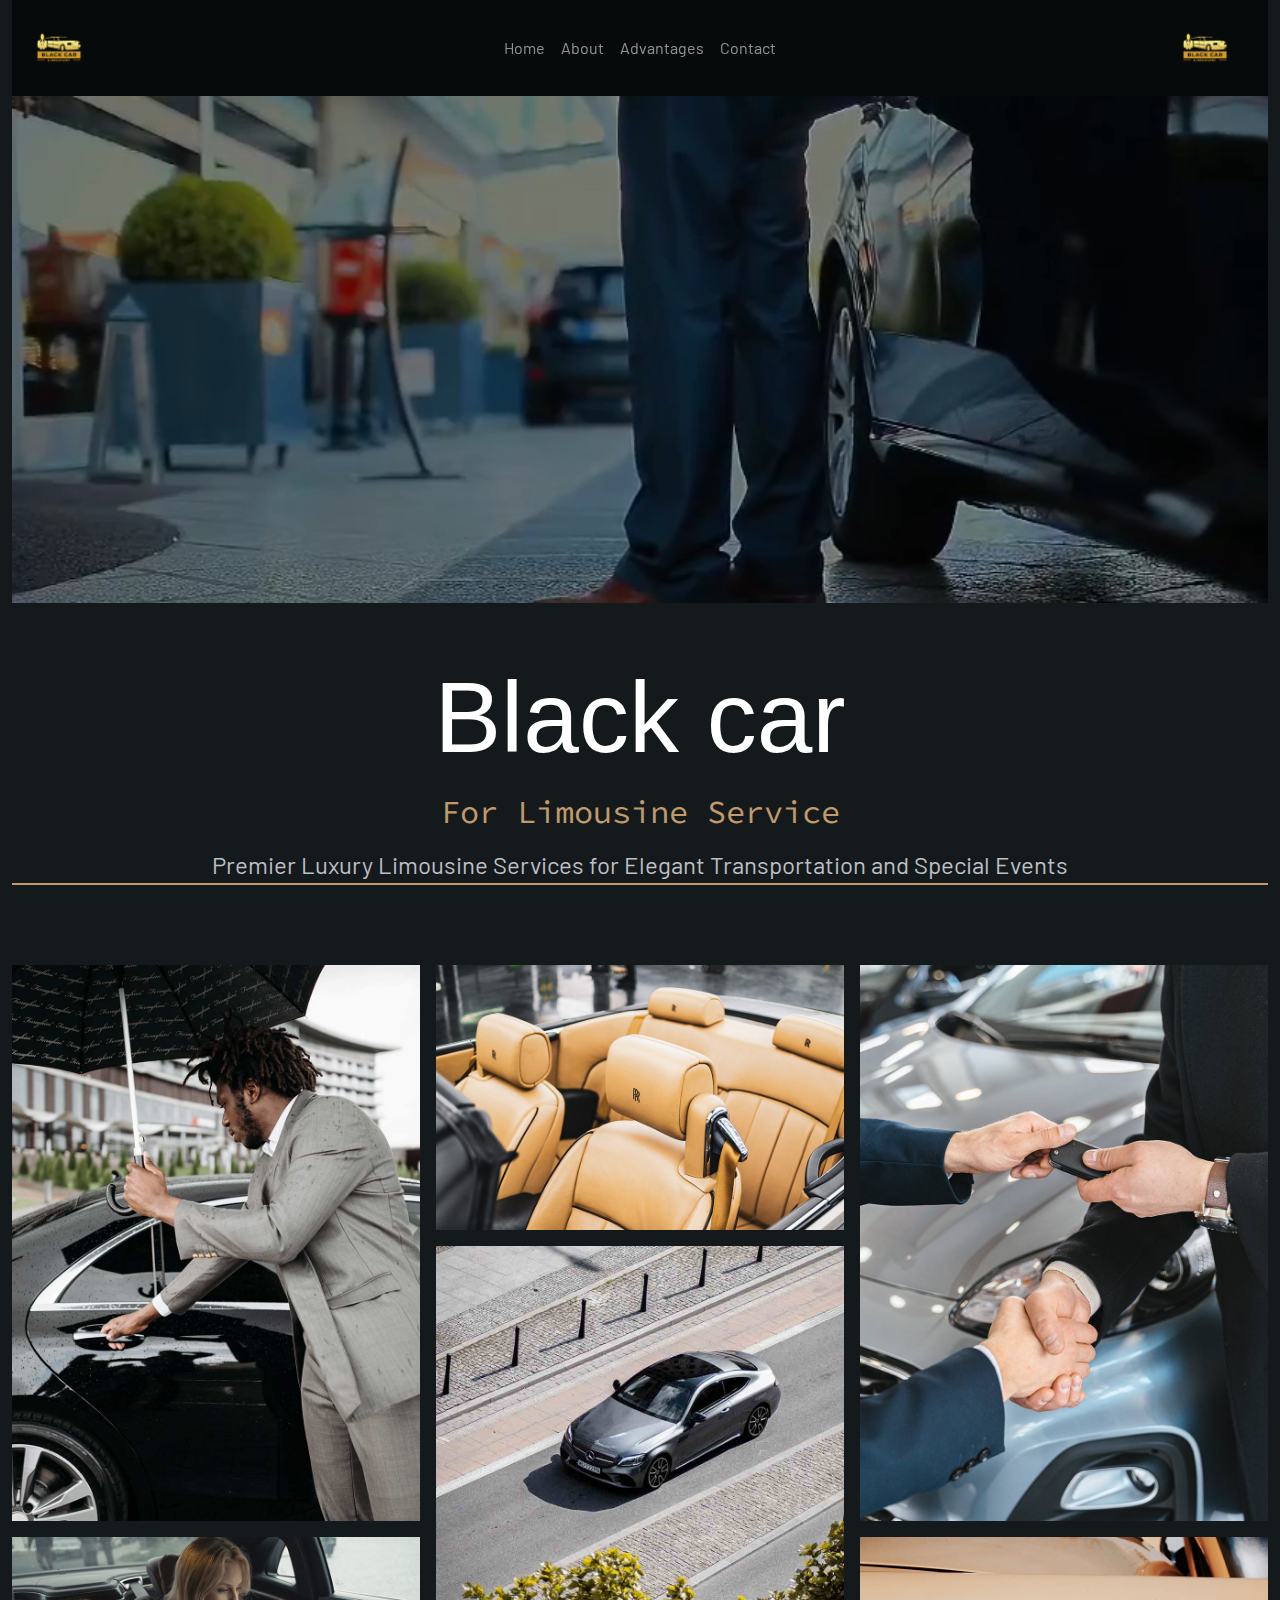
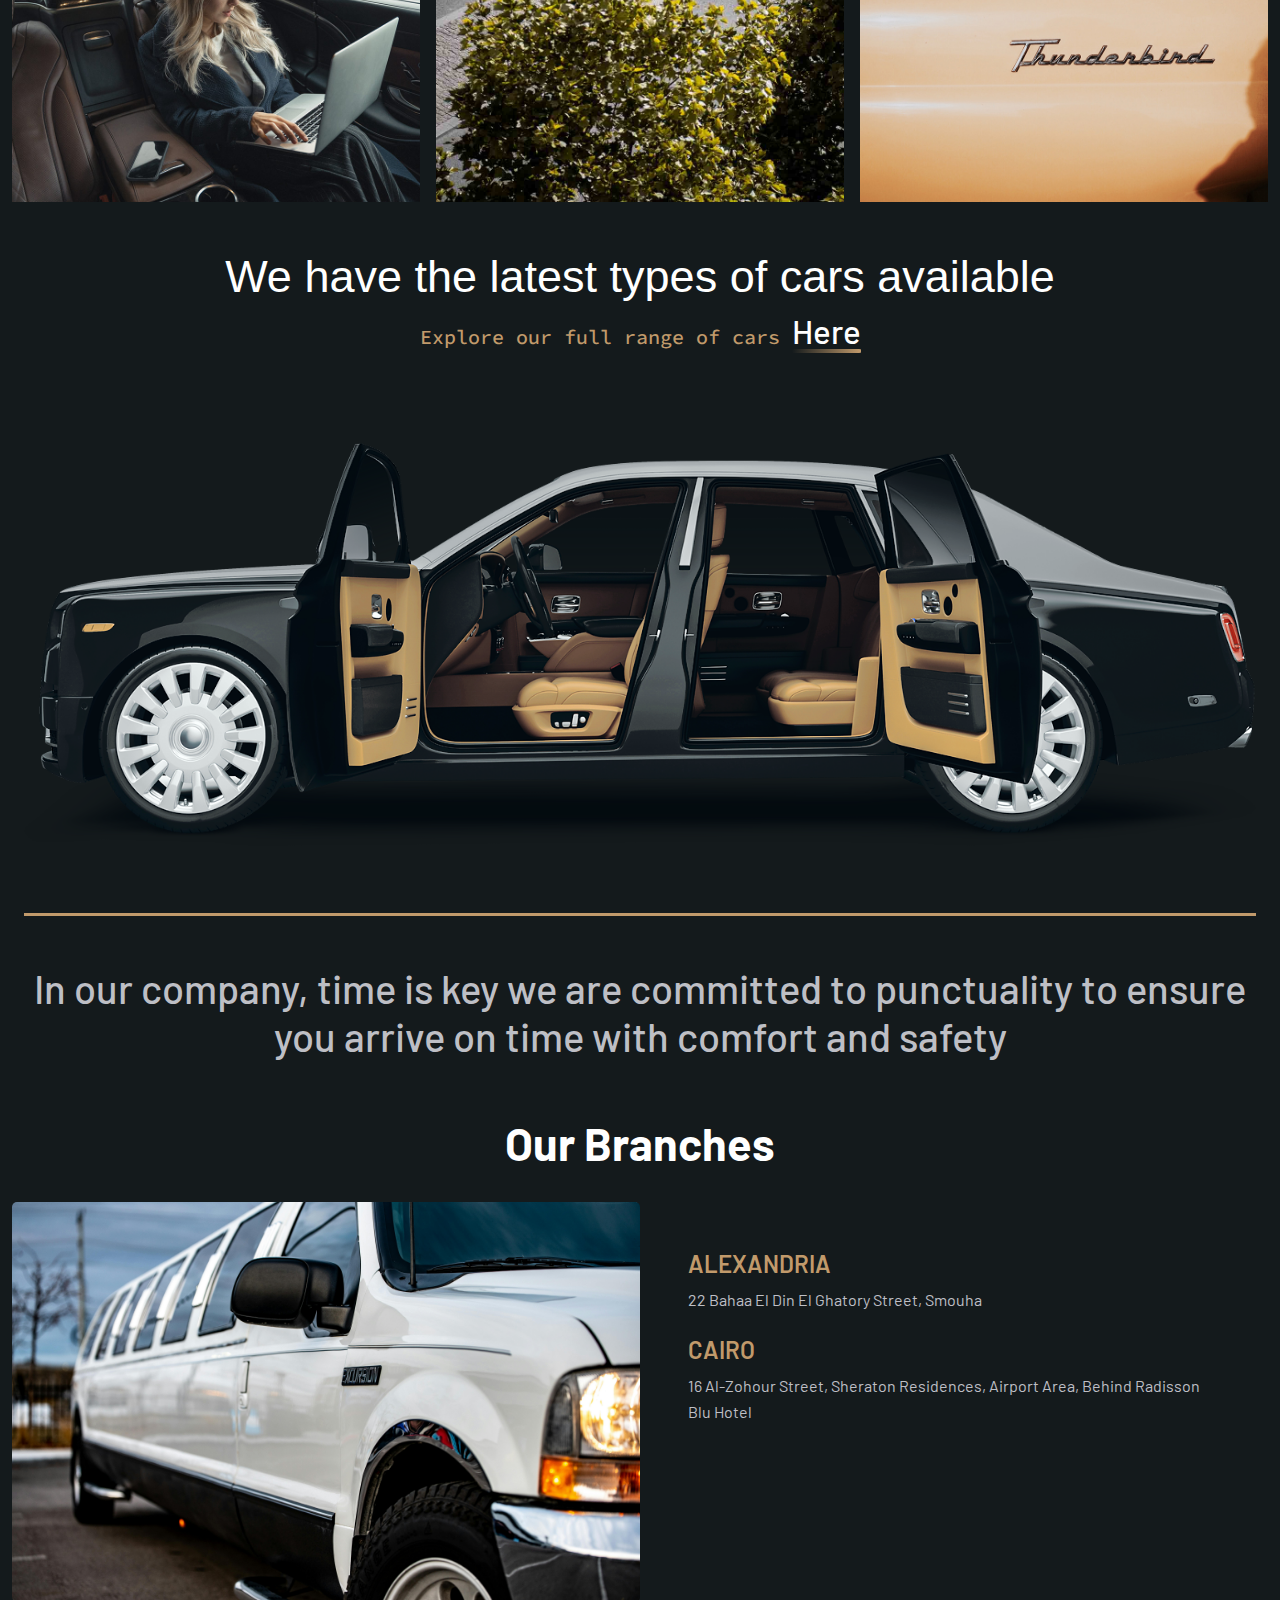
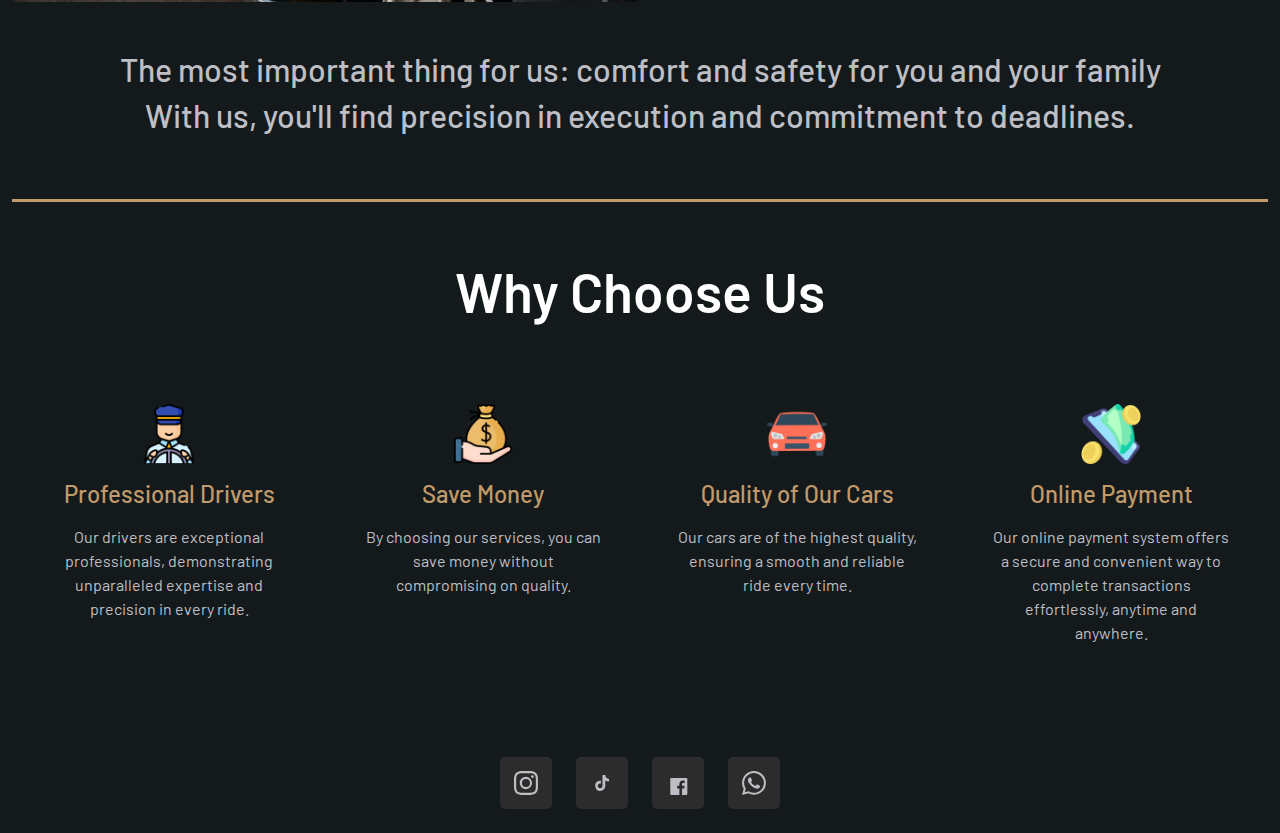
==== index.html @ 7e02d8ee "progress" ====
<!DOCTYPE html>
<html lang="en">
  <head>
    <meta charset="UTF-8" />
    <meta name="viewport" content="width=device-width, initial-scale=1.0" />
    <title>Black Car limousine</title>

    <link rel="icon" href="./images/logo.png" type="image/png" />
    <link
      rel="stylesheet"
      href="https://cdnjs.cloudflare.com/ajax/libs/animate.css/4.1.1/animate.min.css"
    />
    <link
      href="https://cdn.jsdelivr.net/npm/bootstrap@5.3.3/dist/css/bootstrap.min.css"
      rel="stylesheet"
      integrity="sha384-QWTKZyjpPEjISv5WaRU9OFeRpok6YctnYmDr5pNlyT2bRjXh0JMhjY6hW+ALEwIH"
      crossorigin="anonymous"
    />
    <link rel="stylesheet" href="./index.css" />
  </head>
  <body>
    <div class="container">
      <header class="position-sticky top-0 start-0 end-0 z-3">
        <nav class="navbar navbar-expand-md navbar-dark">
          <div class="container-fluid">
            <a class="navbar-brand" href="/">
              <img
                src="./images/logo.png"
                alt="Company Logo"
                class="img-fluid"
              />
            </a>

            <button
              class="navbar-toggler"
              type="button"
              data-bs-toggle="offcanvas"
              data-bs-target="#offcanvasNavbar"
              aria-controls="offcanvasNavbar"
              aria-expanded="false"
              aria-label="Toggle navigation"
            >
              <span class="navbar-toggler-icon"></span>
            </button>
            <div
              class="collapse navbar-collapse d-none d-md-block"
              id="mainNavigation"
            >
              <ul class="navbar-nav mx-auto">
                <li class="nav-item">
                  <a class="nav-link" href="#home">Home</a>
                </li>
                <li class="nav-item">
                  <a class="nav-link" href="#about">About</a>
                </li>
                <li class="nav-item">
                  <a class="nav-link" href="#Advantages">Advantages</a>
                </li>
                <li class="nav-item">
                  <a class="nav-link" href="#contact">Contact</a>
                </li>
              </ul>
            </div>
            <a class="navbar-brand d-md-block d-none" href="/">
              <img
                src="./images/logo.png"
                alt="Company Logo"
                class="img-fluid"
              />
            </a>
          </div>
        </nav>
        <div
          class="offcanvas offcanvas-end"
          tabindex="-1"
          id="offcanvasNavbar"
          aria-labelledby="offcanvasNavbarLabel"
        >
          <div class="offcanvas-header">
            <a class="navbar-brand" href="/">
              <img
                src="./images/logo.png"
                alt="Company Logo"
                class="offcanvas-logo img-fluid"
                style="max-height: 50px"
              />
            </a>
            <button
              type="button"
              class="btn-close btn-close-white"
              data-bs-dismiss="offcanvas"
              aria-label="Close"
            ></button>
          </div>
          <div class="offcanvas-body">
            <ul class="navbar-nav">
              <li class="nav-item">
                <a class="nav-link" href="#home">Home</a>
              </li>
              <li class="nav-item">
                <a class="nav-link" href="#about">About</a>
              </li>
              <li class="nav-item">
                <a class="nav-link" href="#Advantages">Advantages</a>
              </li>
              <li class="nav-item">
                <a class="nav-link" href="#contact">Contact</a>
              </li>
            </ul>
          </div>
        </div>
      </header>

      <section id="home" class="video-section top-0">
        <div class="container">
          <div class="row">
            <div class="col-12 p-0">
              <div class="video-container">
                <video
                  class="w-100 h-auto object-fit-cover"
                  autoplay
                  loop
                  muted
                  playsinline
                >
                  <source
                    src="./images/WhatsApp Video 2025-01-28 at 15.50.42_66e0b092.mp4"
                    type="video/mp4"
                  />
                </video>
              </div>
            </div>
          </div>
        </div>
      </section>

      <div class="images-container container-fluid p-0 mt-5">
        <div class="first-title mb-4">
          <h1
            class="fw-normal mb-3 text-center animate__animated animate__fadeInDown"
          >
            Black car
          </h1>
          <h2
            class="fw-normal mb-3 text-center animate__animated animate__fadeInLeft"
          >
            For Limousine Service
          </h2>
          <p
            class="fw-normal animate__animated animate__fadeInLeft text-center"
          >
            Premier Luxury Limousine Services for Elegant Transportation and
            Special Events
          </p>
        </div>
        <div class="row g-3">
          <div class="col-12 col-md-4">
            <div class="image-column">
              <div class="image-top mb-3">
                <img
                  src="./images/left-top.jpg"
                  alt="Left Top Image"
                  class="img-fluid w-100"
                />
              </div>
              <div class="image-bottom">
                <img
                  src="./images/left-bootm.jpg"
                  alt="Left Bottom Image"
                  class="img-fluid w-100"
                />
              </div>
            </div>
          </div>
          <div class="col-12 col-md-4">
            <div class="image-column">
              <div class="image-top mb-3">
                <img
                  src="./images/center top.jpg"
                  alt="Center Top Image"
                  class="img-fluid w-100"
                />
              </div>
              <div class="image-bottom">
                <img
                  src="./images/center-bootm.jpg"
                  alt="Center Bottom Image"
                  class="img-fluid w-100"
                />
              </div>
            </div>
          </div>
          <div class="col-12 col-md-4">
            <div class="image-column">
              <div class="image-top mb-3">
                <img
                  src="./images/right-top.jpg"
                  alt="Right Top Image"
                  class="img-fluid w-100"
                />
              </div>
              <div class="image-bottom">
                <img
                  src="./images/right-bootm.jpg"
                  alt="Right Bottom Image"
                  class="img-fluid w-100"
                />
              </div>
            </div>
          </div>
        </div>
      </div>

      <div class="container">
        <div class="row align-items-center justify-content-center py-5">
          <div class="col-12">
            <div class="topic mb-4">
              <h1 class="text-center">
                We have the latest types of cars available
              </h1>
              <h3 class="text-center">
                Explore our full range of cars
                <a
                  class="car-page"
                  href="https://wa.me/201280403847"
                  class="text-decoration-none"
                  
                  >Here
                </a>
              </h3>
            </div>

            <div class="car-link">
              <div class="car-link-wrapper"></div>
            </div>
          </div>
        </div>
      </div>
      <h2 class="sec-topic text-center">
        In our company, time is key we are committed to punctuality to ensure
        you arrive on time with comfort and safety
      </h2>
      <section id="about" class="branches-section container-fluid px-0">
        <div class="row g-0">
          <div class="col-12 mb-4">
            <div class="about-topic">
              <h1 class="fw-bold text-center">Our Branches</h1>
            </div>
          </div>
          <div
            class="col-12 d-flex flex-column flex-md-row-reverse align-items-stretch"
          >
            <div class="branch-details flex-grow-1 p-4 p-md-5">
              <div class="branch-information">
                <div
                  class="branch main-branch mb-4 animate__animated animate__fadeInUp"
                >
                  <h4 class="mb-2">
                    <span class="text-uppercase text-highlight"
                      >Alexandria</span
                    >
                  </h4>
                  <address class="branch-address">
                    22 Bahaa El Din El Ghatory Street, Smouha
                  </address>
                </div>
                <div
                  class="branch secondary-branch animate__animated animate__fadeInUp"
                >
                  <h4 class="mb-2">
                    <span class="text-uppercase text-highlight">Cairo</span>
                  </h4>
                  <address class="branch-address">
                    16 Al-Zohour Street, Sheraton Residences, Airport Area,
                    Behind Radisson Blu Hotel
                  </address>
                </div>
              </div>
            </div>
            <div class="about-us-image"></div>
          </div>
        </div>
      </section>
      <h2 class="slogan text-center">
        The most important thing for us: comfort and safety for you and your
        family
      </h2>
      <h2 class="slogan-2 text-center">
        With us, you'll find precision in execution and commitment to deadlines.
      </h2>
      <section id="Advantages" class="advantages-section container-fluid py-5">
        <div class="row justify-content-center">
          <div class="col-12 text-center mb-4">
            <h1 class="section-title text-highlight text-center">
              Why Choose Us
            </h1>
          </div>
          <div class="col-12">
            <div class="advantages-grid row g-4">
              <div class="col-12 col-md-6 col-lg-3">
                <div class="advantage-card h-100 text-center p-4">
                  <div class="advantage-icon mb-3">
                    <img
                      src="./images/driver.png"
                      alt="Professional Drivers"
                      class="img-fluid"
                    />
                  </div>
                  <h3 class="advantage-title">Professional Drivers</h3>
                  <p class="advantage-description">
                    Our drivers are exceptional professionals, demonstrating
                    unparalleled expertise and precision in every ride.
                  </p>
                </div>
              </div>
              <div class="col-12 col-md-6 col-lg-3">
                <div class="advantage-card h-100 text-center p-4">
                  <div class="advantage-icon mb-3">
                    <img
                      src="./images/salary.png"
                      alt="Save Money"
                      class="img-fluid"
                    />
                  </div>
                  <h3 class="advantage-title">Save Money</h3>
                  <p class="advantage-description">
                    By choosing our services, you can save money without
                    compromising on quality.
                  </p>
                </div>
              </div>
              <div class="col-12 col-md-6 col-lg-3">
                <div class="advantage-card h-100 text-center p-4">
                  <div class="advantage-icon mb-3">
                    <img
                      src="./images/car.png"
                      alt="Quality of Cars"
                      class="img-fluid"
                    />
                  </div>
                  <h3 class="advantage-title">Quality of Our Cars</h3>
                  <p class="advantage-description">
                    Our cars are of the highest quality, ensuring a smooth and
                    reliable ride every time.
                  </p>
                </div>
              </div>
              <div class="col-12 col-md-6 col-lg-3">
                <div class="advantage-card h-100 text-center p-4">
                  <div class="advantage-icon mb-3">
                    <img
                      src="./images/smartphone.png"
                      alt="Online Payment"
                      class="img-fluid"
                    />
                  </div>
                  <h3 class="advantage-title">Online Payment</h3>
                  <p class="advantage-description">
                    Our online payment system offers a secure and convenient way
                    to complete transactions effortlessly, anytime and anywhere.
                  </p>
                </div>
              </div>
            </div>
          </div>
        </div>
      </section>

      <footer id="contact" class="social-footer container-fluid">
        <div class="row justify-content-center align-items-center py-4">
          <div class="col-12">
            <div
              class="social-links d-flex justify-content-center align-items-center gap-4"
            >
              <a href="#" class="social-icon instagram" aria-label="Instagram">
                <svg viewBox="0 0 16 16" class="icon">
                  <path
                    d="M8 0C5.829 0 5.556.01 4.703.048 3.85.088 3.269.222 2.76.42a3.917 3.917 0 0 0-1.417.923A3.927 3.927 0 0 0 .42 2.76C.222 3.268.087 3.85.048 4.7.01 5.555 0 5.827 0 8.001c0 2.172.01 2.444.048 3.297.04.852.174 1.433.372 1.942.205.526.478.972.923 1.417.444.445.89.719 1.416.923.51.198 1.09.333 1.942.372C5.555 15.99 5.827 16 8 16s2.444-.01 3.298-.048c.851-.04 1.434-.174 1.943-.372a3.916 3.916 0 0 0 1.416-.923c.445-.445.718-.891.923-1.417.197-.509.332-1.09.372-1.942C15.99 10.445 16 10.173 16 8s-.01-2.445-.048-3.299c-.04-.851-.175-1.433-.372-1.941a3.926 3.926 0 0 0-.923-1.417A3.911 3.911 0 0 0 13.24.42c-.51-.198-1.092-.333-1.943-.372C10.443.01 10.172 0 7.998 0h.003zm-.717 1.442h.718c2.136 0 2.389.007 3.232.046.78.035 1.204.166 1.486.275.373.145.64.319.92.599.28.28.453.546.598.92.11.281.24.705.275 1.485.039.843.047 1.096.047 3.231s-.008 2.389-.047 3.232c-.035.78-.166 1.203-.275 1.485a2.47 2.47 0 0 1-.599.919c-.28.28-.546.453-.92.598-.28.11-.704.24-1.485.276-.843.038-1.096.047-3.232.047s-2.39-.009-3.233-.047c-.78-.036-1.203-.166-1.485-.276a2.478 2.478 0 0 1-.92-.598 2.48 2.48 0 0 1-.6-.92c-.109-.281-.24-.705-.275-1.485-.038-.843-.046-1.096-.046-3.233 0-2.136.008-2.388.046-3.231.036-.78.166-1.204.276-1.486.145-.373.319-.64.599-.92.28-.28.546-.453.92-.598.282-.11.705-.24 1.485-.276.738-.034 1.024-.044 2.515-.045v.002zm4.988 1.328a.96.96 0 1 0 0 1.92.96.96 0 0 0 0-1.92zm-4.27 1.122a4.109 4.109 0 1 0 0 8.217 4.109 4.109 0 0 0 0-8.217zm0 1.441a2.667 2.667 0 1 1 0 5.334 2.667 2.667 0 0 1 0-5.334z"
                  ></path>
                </svg>
              </a>

              <a href="#" class="social-icon tiktok" aria-label="TikTok">
                <svg viewBox="0 0 48 48" class="icon">
                  <path
                    d="M38.0766847,15.8542954 C36.0693906,15.7935177 34.2504839,14.8341149 32.8791434,13.5466056 C32.1316475,12.8317108 31.540171,11.9694126 31.1415066,11.0151329 C30.7426093,10.0603874 30.5453728,9.03391952 30.5619062,8 L24.9731521,8 L24.9731521,28.8295196 C24.9731521,32.3434487 22.8773693,34.4182737 20.2765028,34.4182737 C19.6505623,34.4320127 19.0283477,34.3209362 18.4461858,34.0908659 C17.8640239,33.8612612 17.3337909,33.5175528 16.8862248,33.0797671 C16.4386588,32.6422142 16.0833071,32.1196657 15.8404292,31.5426268 C15.5977841,30.9658208 15.4727358,30.3459348 15.4727358,29.7202272 C15.4727358,29.0940539 15.5977841,28.4746337 15.8404292,27.8978277 C16.0833071,27.3207888 16.4386588,26.7980074 16.8862248,26.3604545 C17.3337909,25.9229017 17.8640239,25.5791933 18.4461858,25.3491229 C19.0283477,25.1192854 19.6505623,25.0084418 20.2765028,25.0219479 C20.7939283,25.0263724 21.3069293,25.1167239 21.794781,25.2902081 L21.794781,19.5985278 C21.2957518,19.4900128 20.7869423,19.436221 20.2765028,19.4380839 C18.2431278,19.4392483 16.2560928,20.0426009 14.5659604,21.1729264 C12.875828,22.303019 11.5587449,23.9090873 10.7814424,25.7878401 C10.003907,27.666593 10.1981162,31.7275214 13.0129853,36.9904978 C14.4509252,38.4277391 16.2828722,39.4064696 18.277126,39.8028054 C20.2711469,40.1991413 22.3382874,39.9951517 24.2163416,39.2169177 C26.0948616,38.4384508 27.7002312,37.1209021 28.8296253,35.4300711 C29.9592522,33.7397058 30.5619062,31.7522051 30.5619062,29.7188301 L30.5619062,18.8324027 C32.7275484,20.3418321 35.3149087,21.0404263 38.0766847,21.0867664 L38.0766847,15.8542954 Z"
                  ></path>
                </svg>
              </a>

              <a
                href="https://www.facebook.com/share/1ETnJgKKNZ/"
                class="social-icon facebook"
                aria-label="Facebook"
              >
                <svg viewBox="0 0 45 35" class="icon">
                  <path
                    d="M30.0793333,40 L30.0793333,27.608 L34.239,27.608 L34.8616667,22.7783333 L30.0793333,22.7783333 L30.0793333,19.695 C30.0793333,18.2966667 30.4676667,17.344 32.4726667,17.344 L35.0303333,17.3426667 L35.0303333,13.0233333 C34.5876667,12.9646667 33.0696667,12.833 31.3036667,12.833 C27.6163333,12.833 25.0923333,15.0836667 25.0923333,19.2166667 L25.0923333,22.7783333 L20.922,22.7783333 L20.922,27.608 L25.0923333,27.608 L25.0923333,40 L30.0793333,40 Z M9.766,40 C8.79033333,40 8,39.209 8,38.234 L8,9.766 C8,8.79033333 8.79033333,8 9.766,8 L38.2336667,8 C39.209,8 40,8.79033333 40,9.766 L40,38.234 C40,39.209 39.209,40 38.2336667,40 L9.766,40 Z"
                  ></path>
                </svg>
              </a>

              <a
                href="https://wa.me/201280403847"
                class="social-icon whatsapp"
                aria-label="WhatsApp"
              >
                <svg viewBox="0 0 16 16" class="icon">
                  <path
                    d="M13.601 2.326A7.854 7.854 0 0 0 7.994 0C3.627 0 .068 3.558.064 7.926c0 1.399.366 2.76 1.057 3.965L0 16l4.204-1.102a7.933 7.933 0 0 0 3.79.965h.004c4.368 0 7.926-3.558 7.93-7.93A7.898 7.898 0 0 0 13.6 2.326zM7.994 14.521a6.573 6.573 0 0 1-3.356-.92l-.24-.144-2.494.654.666-2.433-.156-.251a6.56 6.56 0 0 1-1.007-3.505c0-3.626 2.957-6.584 6.591-6.584a6.56 6.56 0 0 1 4.66 1.931 6.557 6.557 0 0 1 1.928 4.66c-.004 3.639-2.961 6.592-6.592 6.592zm3.615-4.934c-.197-.099-1.17-.578-1.353-.646-.182-.065-.315-.099-.445.099-.133.197-.513.646-.627.775-.114.133-.232.148-.43.05-.197-.1-.836-.308-1.592-.985-.59-.525-.985-1.175-1.103-1.372-.114-.198-.011-.304.088-.403.087-.088.197-.232.296-.346.1-.114.133-.198.198-.33.065-.134.034-.248-.015-.347-.05-.099-.445-1.076-.612-1.47-.16-.389-.323-.335-.445-.34-.114-.007-.247-.007-.38-.007a.729.729 0 0 0-.529.247c-.182.198-.691.677-.691 1.654 0 .977.71 1.916.81 2.049.098.133 1.394 2.132 3.383 2.992.47.205.84.326 1.129.418.475.152.904.129 1.246.08.38-.058 1.171-.48 1.338-.943.164-.464.164-.86.114-.943-.049-.084-.182-.133-.38-.232z"
                  ></path>
                </svg>
              </a>
            </div>
          </div>
        </div>
      </footer>
    </div>

    <script
      src="https://cdn.jsdelivr.net/npm/bootstrap@5.3.3/dist/js/bootstrap.bundle.min.js"
      integrity="sha384-YvpcrYf0tY3lHB60NNkmXc5s9fDVZLESaAA55NDzOxhy9GkcIdslK1eN7N6jIeHz"
      crossorigin="anonymous"
    ></script>
  </body>
</html>
---- index.css ----
@import url("https://fonts.googleapis.com/css2?family=Barlow:ital,wght@0,100;0,200;0,300;0,400;0,500;0,600;0,700;0,800;0,900;1,100;1,200;1,300;1,400;1,500;1,600;1,700;1,800;1,900&display=swap");
@import url("https://fonts.googleapis.com/css2?family=Source+Code+Pro:ital,wght@0,200..900;1,200..900&display=swap");
@import url("https://fonts.googleapis.com/css2?family=Anton&display=swap");
* {
  margin: 0;
  padding: 0;
  box-sizing: border-box;
  font-family: "Barlow", sans-serif;
}
body {
  height: 200vh;
  background-color: #141a1c;
}

:root {
  --primary-color: #c19a6b;
  --secondary-color: #bebfc5;
}

.container {
  width: 1300px !important;
  max-width: 100%;
}

header {
  background-color: rgba(0, 0, 0, 0.603) !important;
  transition: background-color 0.3s ease;
}

.navbar-custom {
  background-color: #333;
}
.navbar-brand img {
  max-height: 70px;
}
.navbar-custom .navbar-brand,
.navbar-custom .nav-link {
  color: var(--secondary-color);
}

.navbar-custom .navbar-toggler-icon {
  filter: invert(1);
}

.navbar-custom .navbar-toggler {
  border-color: rgba(255, 255, 255, 0.5);
}

.offcanvas {
  background-color: #333 !important;
  color: #f8f9fa;
}
.offcanvas.show:not(.hiding),
.offcanvas.showing {
  transform: none;
  width: 50%;
}
.offcanvas-header {
  border-bottom: 1px solid rgba(255, 255, 255, 0.1);
}

.offcanvas-title {
  color: var(--secondary-color);
}

.offcanvas-body .nav-link {
  color: var(--secondary-color);
}

.video-container {
  max-width: 100%;
}

video {
  transition: all 0.3s ease;
}

.first-title h1 {
  font-family: Inconsolata, sans-serif;
  font-size: clamp(48px, 8vw, 100px);
  color: var(--primary-color);
  color: #ffffff;
}
.first-title h2 {
  font-family: "Source Code Pro", serif;
  font-size: 2rem;
  color: var(--primary-color);
}
.first-title span {
  color: var(--primary-color);
}
.first-title p {
  color: var(--secondary-color);
  font-size: clamp(0.5rem, 5vw, 1.5rem);
  border-bottom: 2px solid #c19a6b;
  margin-bottom: 5rem;
}
.car-link {
  position: relative;
  background-image: url(./images/about-limmo-large.png);
  background-size: contain;
  background-position: center;
  background-repeat: no-repeat;
  height: 60vh;
  display: flex;
  align-items: center;
  justify-content: center;
  padding: 2rem;
  border-bottom: 3px solid var(--primary-color);
}

.car-link-wrapper {
  position: relative;
  display: inline-block;
}
.topic h1 {
  font-family: Inconsolata, sans-serif;
  font-size: clamp(25px, 8vw, 45px);
  color: #ffffff;
}
.topic h3 {
  font-family: "Source Code Pro", serif;
  font-size: clamp(10px, 5vw, 20px);
  color: var(--primary-color);
}
.car-page {
  text-decoration: none;
  position: relative;
  width: max-content;
  color: #ffffff;
  font-size: clamp(23px, 5vw, 33px);
}
.car-page::after {
  content: "";
  background: linear-gradient(to right, #141a1c, #c19a6b);
  border-radius: 10%;
  height: 4px;
  width: 100%;
  position: absolute;
  left: 0%;
  bottom: -3%;
}
.sec-topic {
  font-size: clamp(1.5rem, 5vw, 2.5rem);
  color: var(--secondary-color);
}

@media (max-width: 768px) {
  .car-link {
    height: 40vh;
    padding: 1rem;
  }

  .button {
    width: 80px;
    height: 40px;
  }

  .button-elem {
    width: 30px;
    height: 30px;
  }
}

@media (max-width: 480px) {
  .car-link {
    height: 30vh;
  }

  .button {
    width: 60px;
    height: 30px;
  }

  .button-elem {
    width: 20px;
    height: 20px;
  }
}

.branches-section {
  padding: 3rem 0;
}

.about-topic h1 {
  font-size: clamp(25px, 8vw, 45px);
  color: #ffffff;
  
}

.branch-information {
  width: 100%;
}

.text-highlight {
  color: var(--primary-color);
  font-weight: 600;
  text-align: left;
}

.branch-address {
  color: var(--secondary-color);
  font-style: normal;
  line-height: 1.6;
}

.about-us-image {
  width: 100%;
  max-width: 50%;
  min-height: 400px;
  background-image: url("./images/abotus.jpg");
  background-size: cover;
  background-position: center;
  background-repeat: no-repeat;
  border-radius: 5px;
}

@media (max-width: 768px) {
  .branches-section {
    padding: 2rem 0;
  }

  .branch-details {
    flex-direction: column;
  }

  .about-us-image {
    max-width: 100%;
    min-height: 250px;
  }
}

.advantages-section {
  color: var(--secondary-color);
}
.advantages-section h1 {
  font-size: clamp(38px, 5vw, 55px);
  color: #ffffff;
}
.section-title {
  font-family: "Barlow", sans-serif;
  font-size: 2.5rem;
  font-weight: 600;
  margin-bottom: 2rem;
}

.text-highlight {
  color: var(--primary-color);
}
.slogan {
  color: var(--secondary-color);
}
.slogan-2 {
  color: var(--secondary-color);
  padding-bottom: 4rem;
  border-bottom: 3px solid var(--primary-color);
}
.advantage-card {
  border-radius: 12px;
  transition: transform 0.3s ease;
}

.advantage-card:hover {
  transform: translateY(-10px);
}

.advantage-icon {
  display: flex;
  justify-content: center;
  align-items: center;
  margin-bottom: 1rem;
}

.advantage-icon img {
  width: 60px;
  height: 60px;
  object-fit: contain;
}

.advantage-title {
  font-family: "Barlow", sans-serif;
  font-size: 1.5rem;
  font-weight: 500;
  margin-bottom: 1rem;
  color: var(--primary-color);
}

.advantage-description {
  font-family: "Barlow", sans-serif;
  font-size: 1rem;
  font-weight: 400;
  color: var(--secondary-color);
}

@media (max-width: 768px) {
  .section-title {
    font-size: 2rem;
  }

  .advantage-card {
    margin-bottom: 1.5rem;
  }
}

.social-links {
  display: flex;
  justify-content: center;
  align-items: center;
  gap: 2rem;
}

.social-icon {
  display: inline-flex;
  align-items: center;
  justify-content: center;
  width: 52px;
  height: 52px;
  border-radius: 5px;
  background-color: rgb(44, 44, 44);
  transition: all 0.3s ease;
}

.social-icon .icon {
  width: 24px;
  height: 24px;
  fill: var(--secondary-color);
  transition: transform 0.3s ease;
}

.social-icon:hover {
  transform: translateY(-5px);
}

.social-icon.instagram:hover {
  background-color: #d62976;
}

.social-icon.tiktok:hover {
  background-color: #25f4ee;
}

.social-icon.facebook:hover {
  background-color: #1877f2;
}

.social-icon.whatsapp:hover {
  background-color: green;
}

@media (max-width: 768px) {
  .social-links {
    gap: 1rem;
  }

  .social-icon {
    width: 44px;
    height: 44px;
  }

  .social-icon .icon {
    width: 20px;
    height: 20px;
  }
}
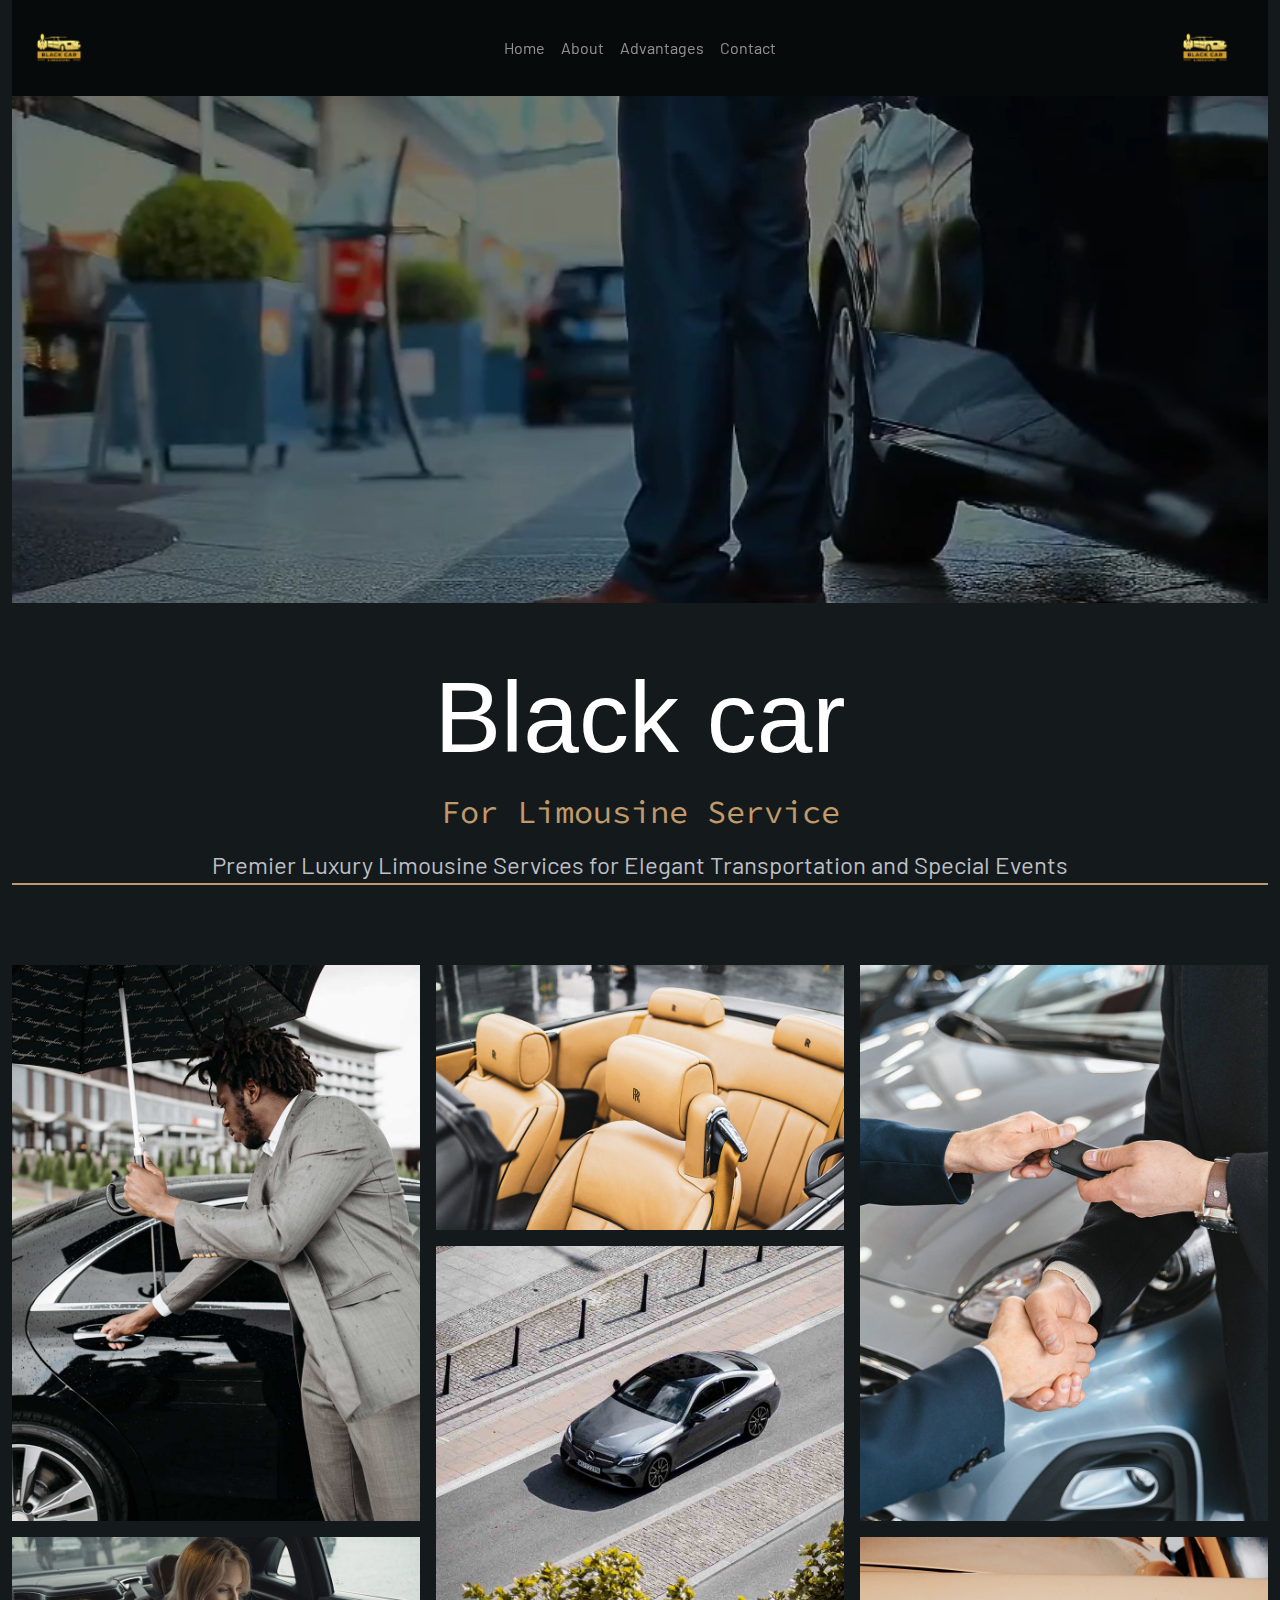
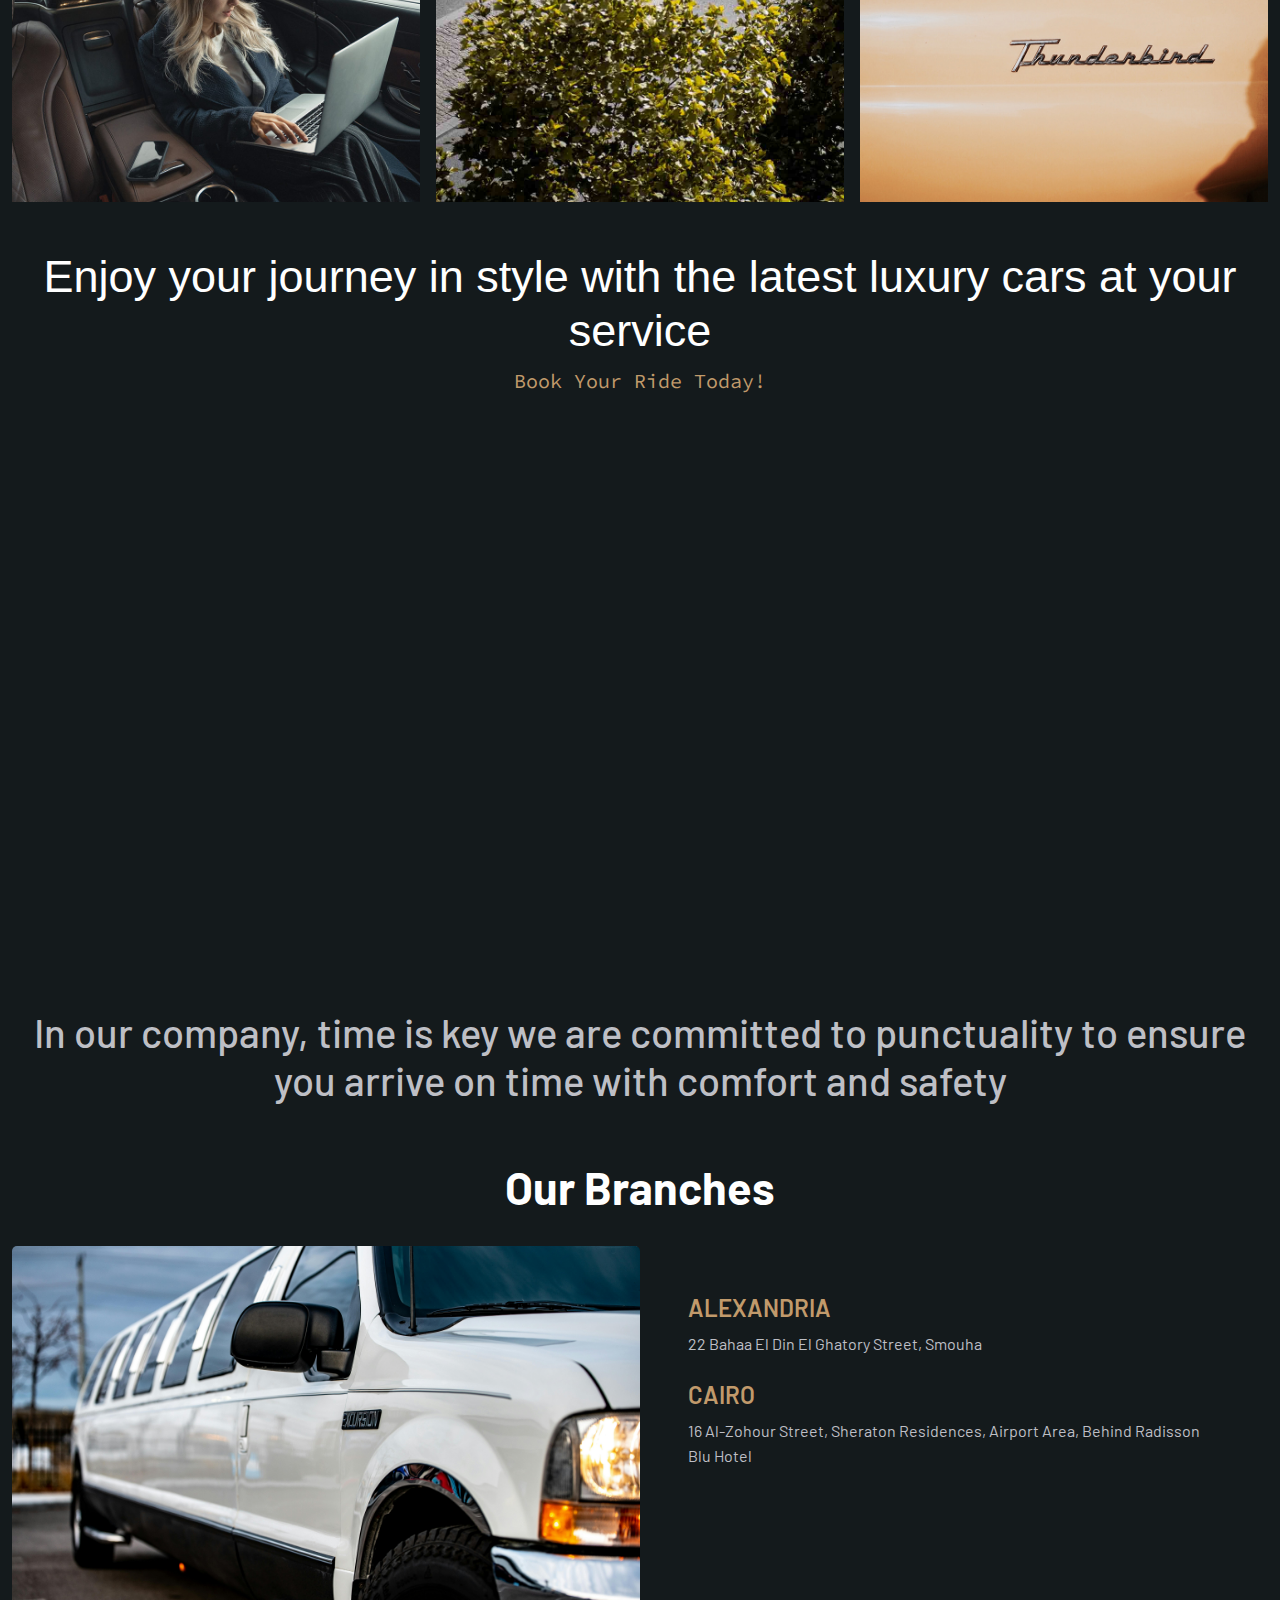
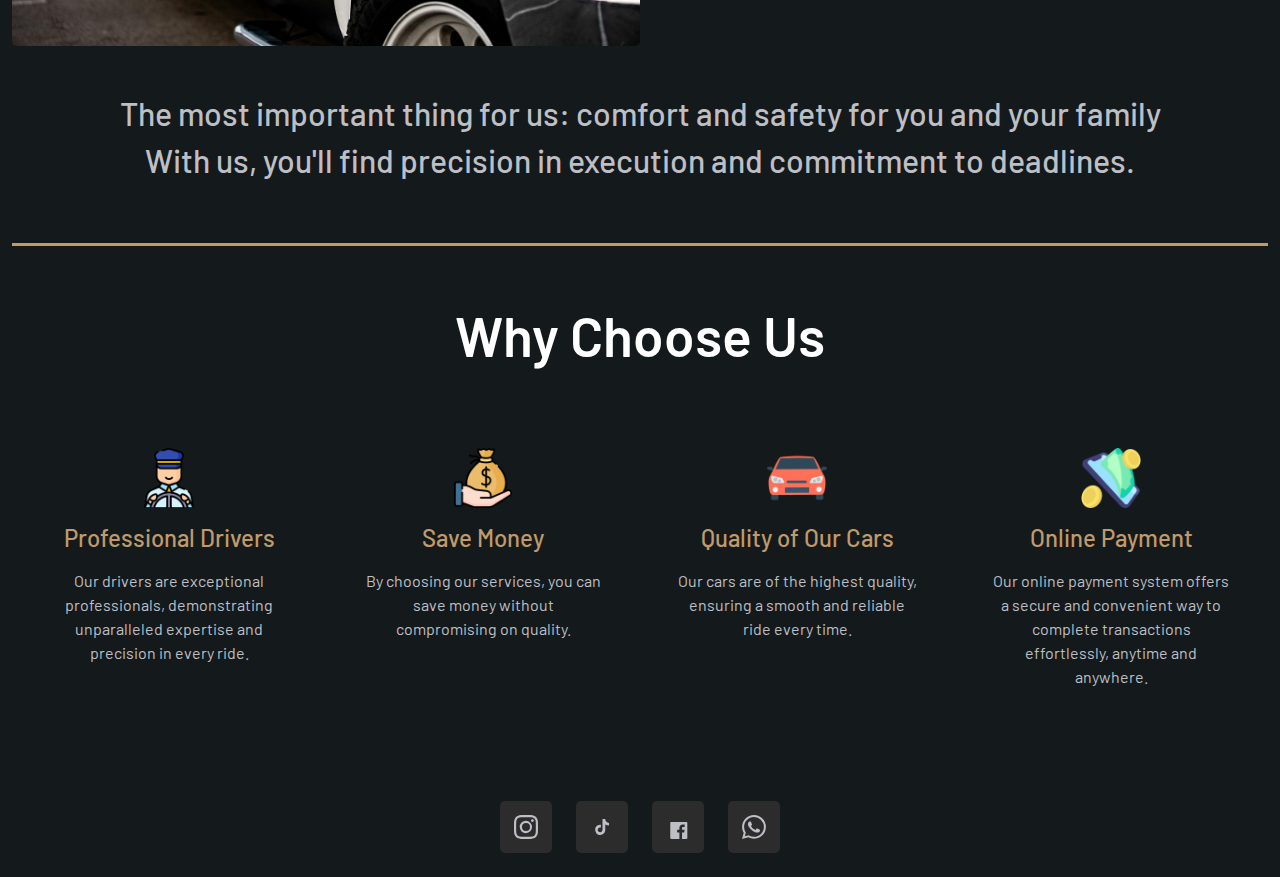
==== commit b77a0c24: "progress" ====
--- a/index.html
+++ b/index.html
@@ -216,18 +216,9 @@
           <div class="col-12">
             <div class="topic mb-4">
               <h1 class="text-center">
-                We have the latest types of cars available
+                Enjoy your journey in style with the latest luxury cars at your service
               </h1>
-              <h3 class="text-center">
-                Explore our full range of cars
-                <a
-                  class="car-page"
-                  href="https://wa.me/201280403847"
-                  class="text-decoration-none"
-                  
-                  >Here
-                </a>
-              </h3>
+              <p class="text-center">Book Your Ride Today!</p>
             </div>
 
             <div class="car-link">
@@ -422,5 +413,6 @@
       integrity="sha384-YvpcrYf0tY3lHB60NNkmXc5s9fDVZLESaAA55NDzOxhy9GkcIdslK1eN7N6jIeHz"
       crossorigin="anonymous"
     ></script>
+    <script src="./index.js"></script>
   </body>
 </html>
--- a/index.css
+++ b/index.css
@@ -10,6 +10,7 @@
 body {
   height: 200vh;
   background-color: #141a1c;
+  overflow-x: hidden;
 }
 
 :root {
@@ -107,6 +108,15 @@
   justify-content: center;
   padding: 2rem;
   border-bottom: 3px solid var(--primary-color);
+  overflow: hidden;
+  opacity: 0;
+  transform: translateX(100px);
+  transition: all 0.8s ease-out;
+}
+
+.car-link.show {
+  opacity: 1;
+  transform: translateX(0);
 }
 
 .car-link-wrapper {
@@ -118,7 +128,7 @@
   font-size: clamp(25px, 8vw, 45px);
   color: #ffffff;
 }
-.topic h3 {
+.topic p {
   font-family: "Source Code Pro", serif;
   font-size: clamp(10px, 5vw, 20px);
   color: var(--primary-color);
@@ -185,7 +195,6 @@
 .about-topic h1 {
   font-size: clamp(25px, 8vw, 45px);
   color: #ffffff;
-  
 }
 
 .branch-information {
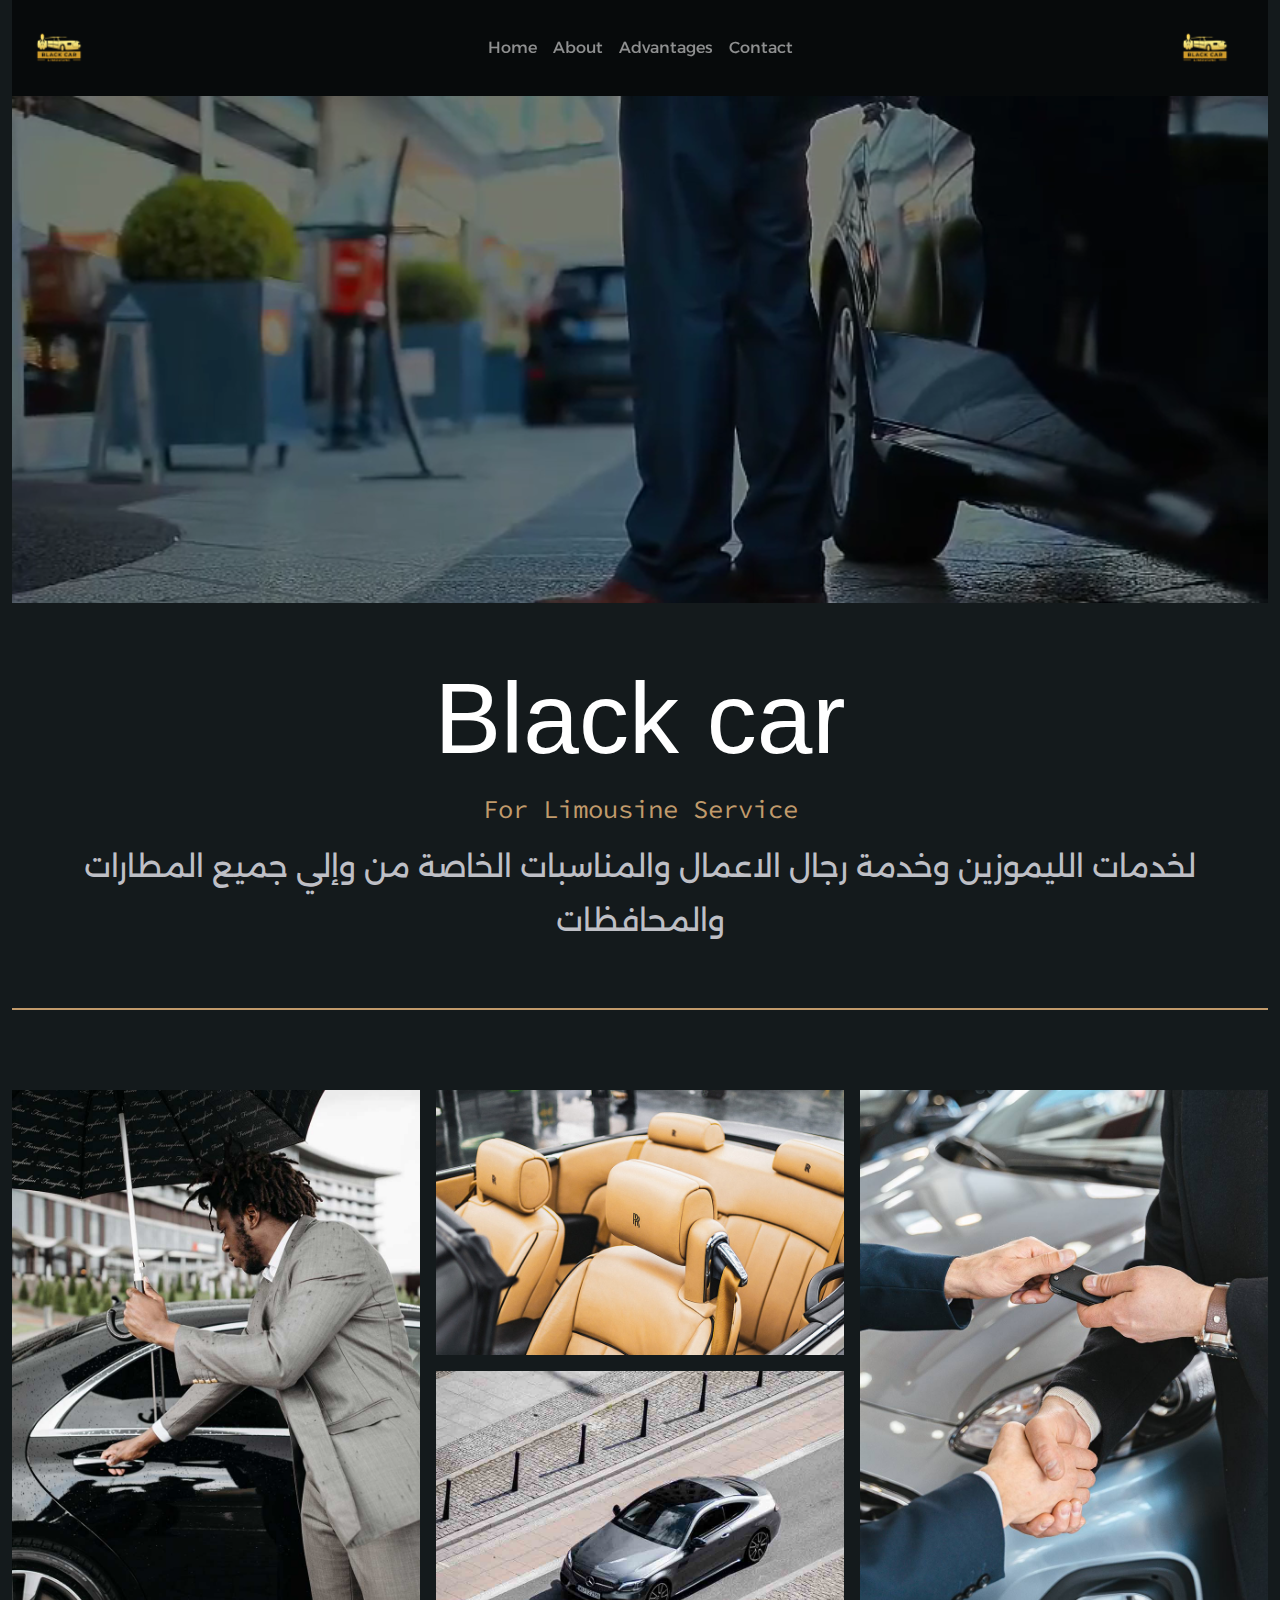
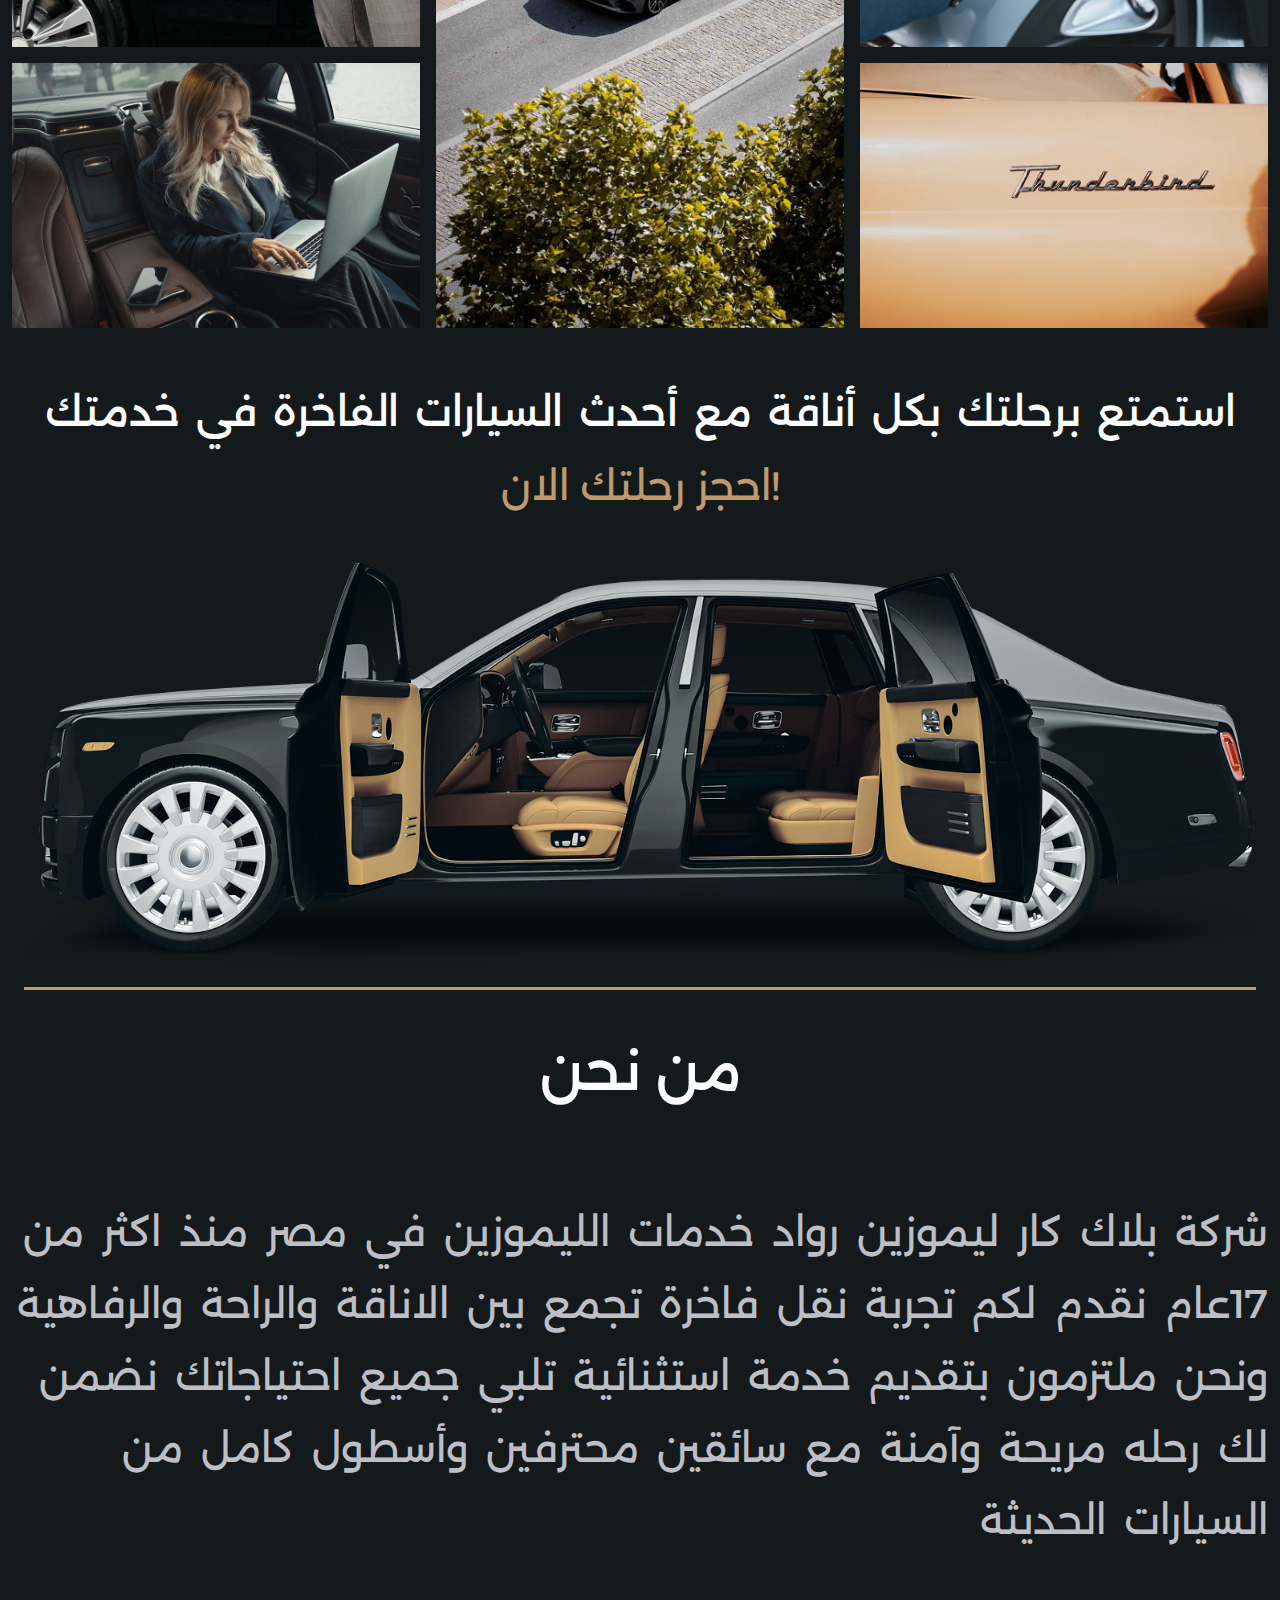
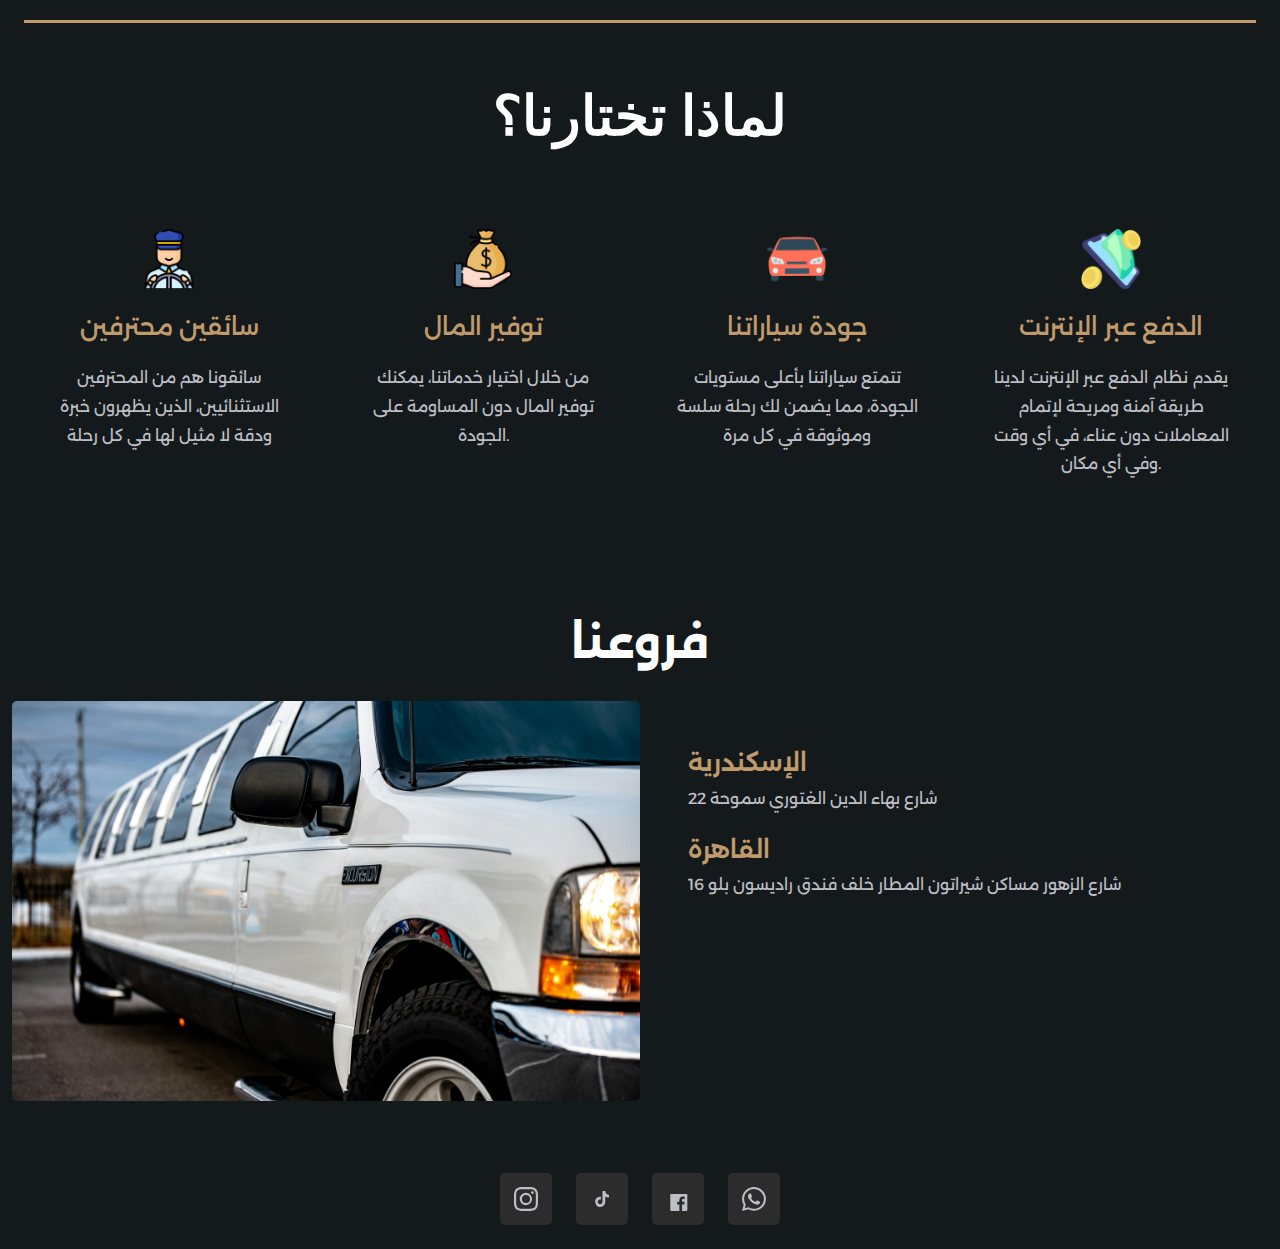
==== commit 28da086b: "11-2-2025" ====
--- a/index.html
+++ b/index.html
@@ -149,8 +149,8 @@
           <p
             class="fw-normal animate__animated animate__fadeInLeft text-center"
           >
-            Premier Luxury Limousine Services for Elegant Transportation and
-            Special Events
+            لخدمات الليموزين وخدمة رجال الاعمال والمناسبات الخاصة من وإلي جميع
+            المطارات والمحافظات
           </p>
         </div>
         <div class="row g-3">
@@ -216,9 +216,9 @@
           <div class="col-12">
             <div class="topic mb-4">
               <h1 class="text-center">
-                Enjoy your journey in style with the latest luxury cars at your service
+                استمتع برحلتك بكل أناقة مع أحدث السيارات الفاخرة في خدمتك
               </h1>
-              <p class="text-center">Book Your Ride Today!</p>
+              <p class="text-center">احجز رحلتك الان!</p>
             </div>
 
             <div class="car-link">
@@ -227,63 +227,26 @@
           </div>
         </div>
       </div>
-      <h2 class="sec-topic text-center">
+      <!-- <h2 class="sec-topic text-center">
         In our company, time is key we are committed to punctuality to ensure
-        you arrive on time with comfort and safety
-      </h2>
-      <section id="about" class="branches-section container-fluid px-0">
-        <div class="row g-0">
-          <div class="col-12 mb-4">
-            <div class="about-topic">
-              <h1 class="fw-bold text-center">Our Branches</h1>
-            </div>
-          </div>
-          <div
-            class="col-12 d-flex flex-column flex-md-row-reverse align-items-stretch"
-          >
-            <div class="branch-details flex-grow-1 p-4 p-md-5">
-              <div class="branch-information">
-                <div
-                  class="branch main-branch mb-4 animate__animated animate__fadeInUp"
-                >
-                  <h4 class="mb-2">
-                    <span class="text-uppercase text-highlight"
-                      >Alexandria</span
-                    >
-                  </h4>
-                  <address class="branch-address">
-                    22 Bahaa El Din El Ghatory Street, Smouha
-                  </address>
-                </div>
-                <div
-                  class="branch secondary-branch animate__animated animate__fadeInUp"
-                >
-                  <h4 class="mb-2">
-                    <span class="text-uppercase text-highlight">Cairo</span>
-                  </h4>
-                  <address class="branch-address">
-                    16 Al-Zohour Street, Sheraton Residences, Airport Area,
-                    Behind Radisson Blu Hotel
-                  </address>
-                </div>
-              </div>
-            </div>
-            <div class="about-us-image"></div>
-          </div>
-        </div>
-      </section>
-      <h2 class="slogan text-center">
-        The most important thing for us: comfort and safety for you and your
-        family
-      </h2>
-      <h2 class="slogan-2 text-center">
-        With us, you'll find precision in execution and commitment to deadlines.
-      </h2>
+        you arrive on time with comfort and safety -->
+      <!-- </h2> -->
+      <div class="slogan sec-topic text-center">
+        <h2 class="slogan-2 text-center">من نحن</h2>
+        <br />
+        <p style="word-spacing: 7px">
+          شركة بلاك كار ليموزين رواد خدمات الليموزين في مصر منذ اكثر من 17عام
+          نقدم لكم تجربة نقل فاخرة تجمع بين الاناقة والراحة والرفاهية ونحن
+          ملتزمون بتقديم خدمة استثنائية تلبي جميع احتياجاتك نضمن لك رحله مريحة
+          وآمنة مع سائقين محترفين وأسطول كامل من السيارات الحديثة
+        </p>
+      </div>
+
       <section id="Advantages" class="advantages-section container-fluid py-5">
         <div class="row justify-content-center">
           <div class="col-12 text-center mb-4">
             <h1 class="section-title text-highlight text-center">
-              Why Choose Us
+              لماذا تختارنا؟
             </h1>
           </div>
           <div class="col-12">
@@ -297,10 +260,10 @@
                       class="img-fluid"
                     />
                   </div>
-                  <h3 class="advantage-title">Professional Drivers</h3>
+                  <h3 class="advantage-title">سائقين محترفين</h3>
                   <p class="advantage-description">
-                    Our drivers are exceptional professionals, demonstrating
-                    unparalleled expertise and precision in every ride.
+                    سائقونا هم من المحترفين الاستثنائيين، الذين يظهرون خبرة ودقة
+                    لا مثيل لها في كل رحلة
                   </p>
                 </div>
               </div>
@@ -313,10 +276,10 @@
                       class="img-fluid"
                     />
                   </div>
-                  <h3 class="advantage-title">Save Money</h3>
+                  <h3 class="advantage-title">توفير المال</h3>
                   <p class="advantage-description">
-                    By choosing our services, you can save money without
-                    compromising on quality.
+                    من خلال اختيار خدماتنا، يمكنك توفير المال دون المساومة على
+                    الجودة.
                   </p>
                 </div>
               </div>
@@ -329,10 +292,10 @@
                       class="img-fluid"
                     />
                   </div>
-                  <h3 class="advantage-title">Quality of Our Cars</h3>
+                  <h3 class="advantage-title">جودة سياراتنا</h3>
                   <p class="advantage-description">
-                    Our cars are of the highest quality, ensuring a smooth and
-                    reliable ride every time.
+                    تتمتع سياراتنا بأعلى مستويات الجودة، مما يضمن لك رحلة سلسة
+                    وموثوقة في كل مرة
                   </p>
                 </div>
               </div>
@@ -345,14 +308,55 @@
                       class="img-fluid"
                     />
                   </div>
-                  <h3 class="advantage-title">Online Payment</h3>
+                  <h3 class="advantage-title">الدفع عبر الإنترنت</h3>
                   <p class="advantage-description">
-                    Our online payment system offers a secure and convenient way
-                    to complete transactions effortlessly, anytime and anywhere.
+                    يقدم نظام الدفع عبر الإنترنت لدينا طريقة آمنة ومريحة لإتمام
+                    المعاملات دون عناء، في أي وقت وفي أي مكان.
                   </p>
                 </div>
               </div>
             </div>
+          </div>
+        </div>
+      </section>
+
+      <section id="about" class="branches-section container-fluid px-0">
+        <div class="row g-0">
+          <div class="col-12 mb-4">
+            <div class="about-topic">
+              <h1 class="fw-bold text-center">فروعنا</h1>
+            </div>
+          </div>
+          <div
+            class="col-12 d-flex flex-column flex-md-row-reverse align-items-stretch"
+          >
+            <div class="branch-details flex-grow-1 p-4 p-md-5">
+              <div class="branch-information">
+                <div
+                  class="branch main-branch mb-4 animate__animated animate__fadeInUp"
+                >
+                  <h4 class="mb-2">
+                    <span class="text-uppercase text-highlight"
+                      >الإسكندرية</span
+                    >
+                  </h4>
+                  <address class="branch-address">
+                    22 شارع بهاء الدين الغتوري سموحة
+                  </address>
+                </div>
+                <div
+                  class="branch secondary-branch animate__animated animate__fadeInUp"
+                >
+                  <h4 class="mb-2">
+                    <span class="text-uppercase text-highlight">القاهرة</span>
+                  </h4>
+                  <address class="branch-address">
+                    16 شارع الزهور مساكن شيراتون المطار خلف فندق راديسون بلو
+                  </address>
+                </div>
+              </div>
+            </div>
+            <div class="about-us-image"></div>
           </div>
         </div>
       </section>
--- a/index.css
+++ b/index.css
@@ -1,11 +1,11 @@
-@import url("https://fonts.googleapis.com/css2?family=Barlow:ital,wght@0,100;0,200;0,300;0,400;0,500;0,600;0,700;0,800;0,900;1,100;1,200;1,300;1,400;1,500;1,600;1,700;1,800;1,900&display=swap");
 @import url("https://fonts.googleapis.com/css2?family=Source+Code+Pro:ital,wght@0,200..900;1,200..900&display=swap");
 @import url("https://fonts.googleapis.com/css2?family=Anton&display=swap");
+@import url("https://fonts.googleapis.com/css2?family=Alexandria:wght@100..900&display=swap");
 * {
   margin: 0;
   padding: 0;
   box-sizing: border-box;
-  font-family: "Barlow", sans-serif;
+  font-family: "Alexandria", serif;
 }
 body {
   height: 200vh;
@@ -84,7 +84,7 @@
 }
 .first-title h2 {
   font-family: "Source Code Pro", serif;
-  font-size: 2rem;
+  font-size: clamp(20px, 2vw, 2rem);
   color: var(--primary-color);
 }
 .first-title span {
@@ -92,9 +92,11 @@
 }
 .first-title p {
   color: var(--secondary-color);
-  font-size: clamp(0.5rem, 5vw, 1.5rem);
+  font-size: clamp(0.5rem, 5vw, 30px);
   border-bottom: 2px solid #c19a6b;
   margin-bottom: 5rem;
+  line-height: 1.8;
+  padding-bottom: 60px;
 }
 .car-link {
   position: relative;
@@ -102,35 +104,37 @@
   background-size: contain;
   background-position: center;
   background-repeat: no-repeat;
-  height: 60vh;
+  height: 50vh;
   display: flex;
   align-items: center;
   justify-content: center;
   padding: 2rem;
   border-bottom: 3px solid var(--primary-color);
   overflow: hidden;
-  opacity: 0;
+  /* opacity: 0;
   transform: translateX(100px);
-  transition: all 0.8s ease-out;
-}
-
-.car-link.show {
+  transition: all 0.8s ease-out; */
+}
+
+/* .car-link.show {
   opacity: 1;
   transform: translateX(0);
-}
+} */
 
 .car-link-wrapper {
   position: relative;
   display: inline-block;
 }
 .topic h1 {
-  font-family: Inconsolata, sans-serif;
-  font-size: clamp(25px, 8vw, 45px);
-  color: #ffffff;
+  font-family: "Alexandria", serif;
+  font-size: clamp(25px, 8vw, 40px);
+  color: #ffffff;
+  word-spacing: 5px;
+  line-height: 1.8;
 }
 .topic p {
-  font-family: "Source Code Pro", serif;
-  font-size: clamp(10px, 5vw, 20px);
+  font-family: "Alexandria", serif;
+  font-size: clamp(40px, 5vw, 20px);
   color: var(--primary-color);
 }
 .car-page {
@@ -157,7 +161,7 @@
 
 @media (max-width: 768px) {
   .car-link {
-    height: 40vh;
+    height: 30vh;
     padding: 1rem;
   }
 
@@ -245,6 +249,8 @@
 .advantages-section h1 {
   font-size: clamp(38px, 5vw, 55px);
   color: #ffffff;
+  border-top: solid 3px var(--primary-color);
+  padding-top: 60px;
 }
 .section-title {
   font-family: "Barlow", sans-serif;
@@ -257,13 +263,26 @@
   color: var(--primary-color);
 }
 .slogan {
-  color: var(--secondary-color);
-}
-.slogan-2 {
+  display: flex;
+  flex-direction: column;
+  gap: 12px;
+}
+.slogan h2 {
+  color: white;
+  font-family: "Alexandria", serif;
+  font-size: clamp(38px, 5vw, 55px);
+}
+.slogan p {
+  font-family: "Alexandria", serif;
+  line-height: 1.8;
+  color: var(--secondary-color);
+  text-align: right;
+}
+/* .slogan-2 {
   color: var(--secondary-color);
   padding-bottom: 4rem;
   border-bottom: 3px solid var(--primary-color);
-}
+} */
 .advantage-card {
   border-radius: 12px;
   transition: transform 0.3s ease;
@@ -287,17 +306,17 @@
 }
 
 .advantage-title {
-  font-family: "Barlow", sans-serif;
   font-size: 1.5rem;
   font-weight: 500;
+  line-height: 1.8;
   margin-bottom: 1rem;
   color: var(--primary-color);
 }
 
 .advantage-description {
-  font-family: "Barlow", sans-serif;
   font-size: 1rem;
   font-weight: 400;
+  line-height: 1.8;
   color: var(--secondary-color);
 }
 
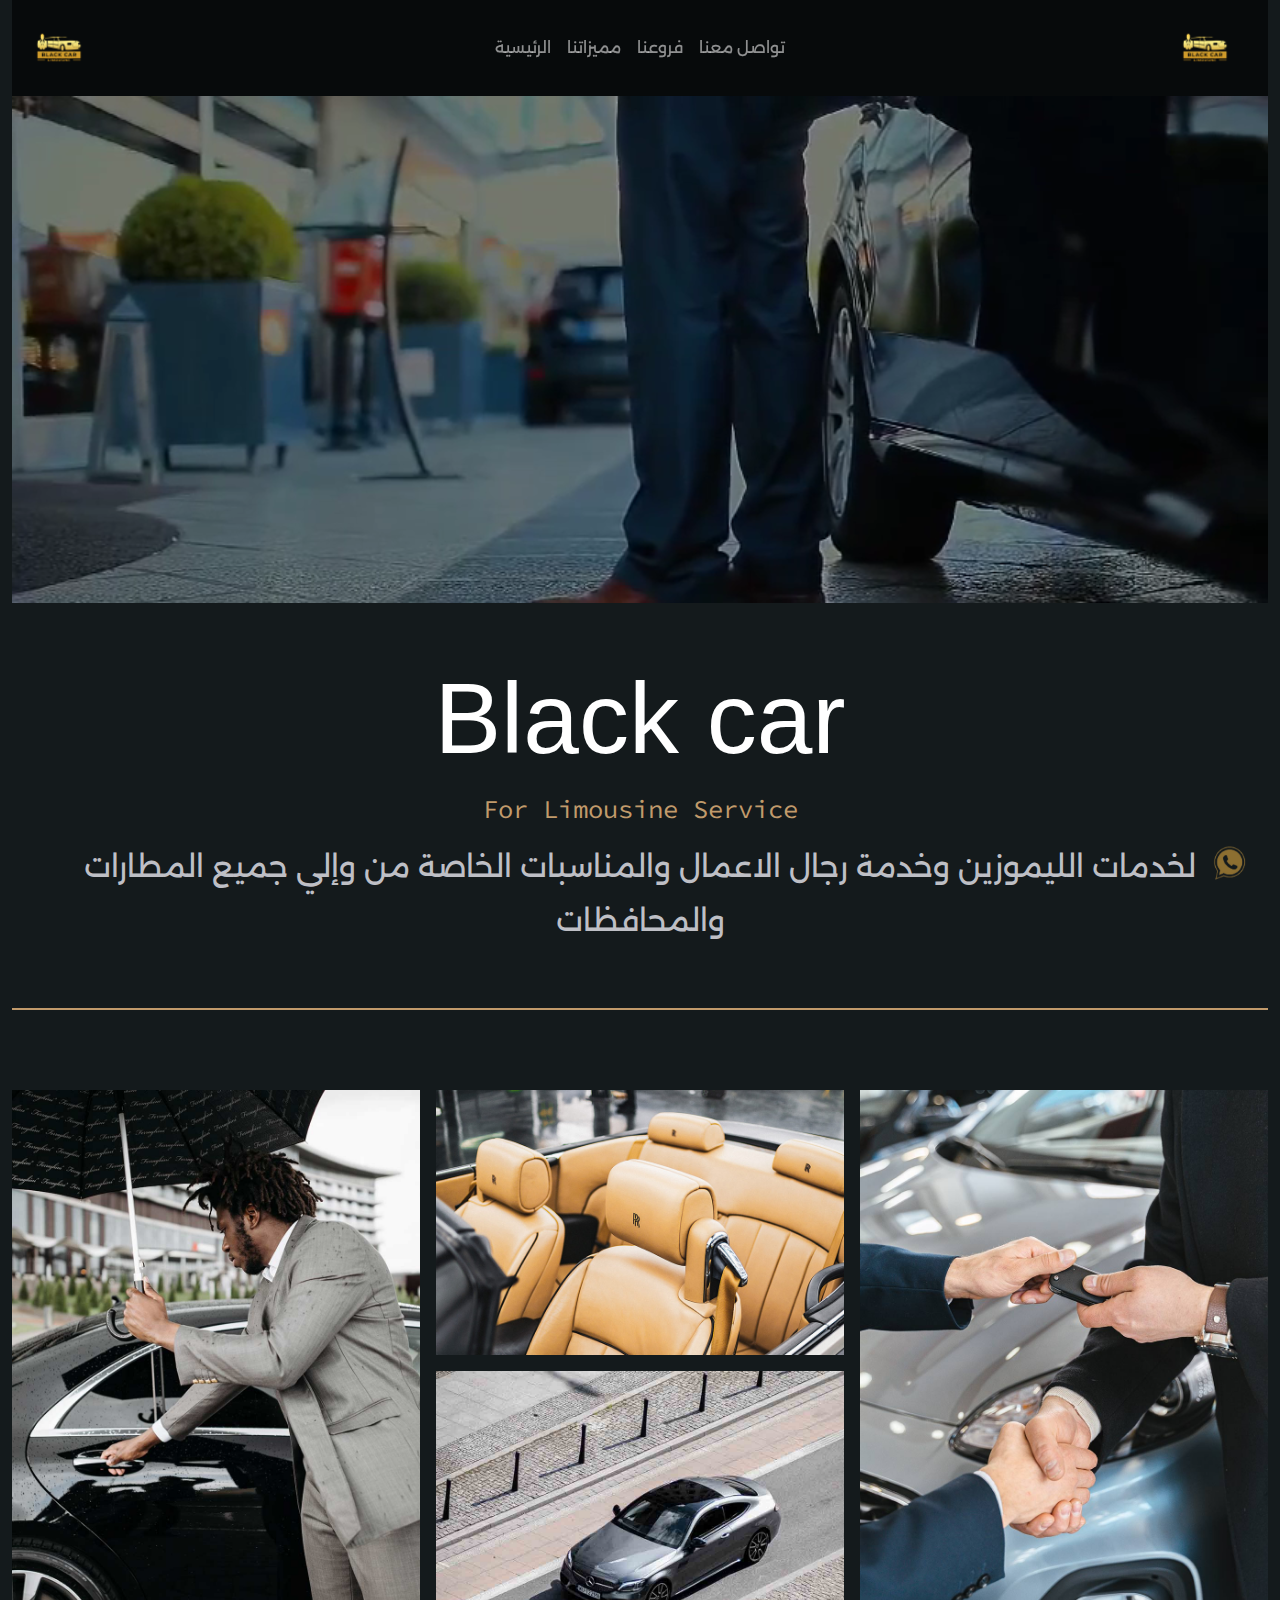
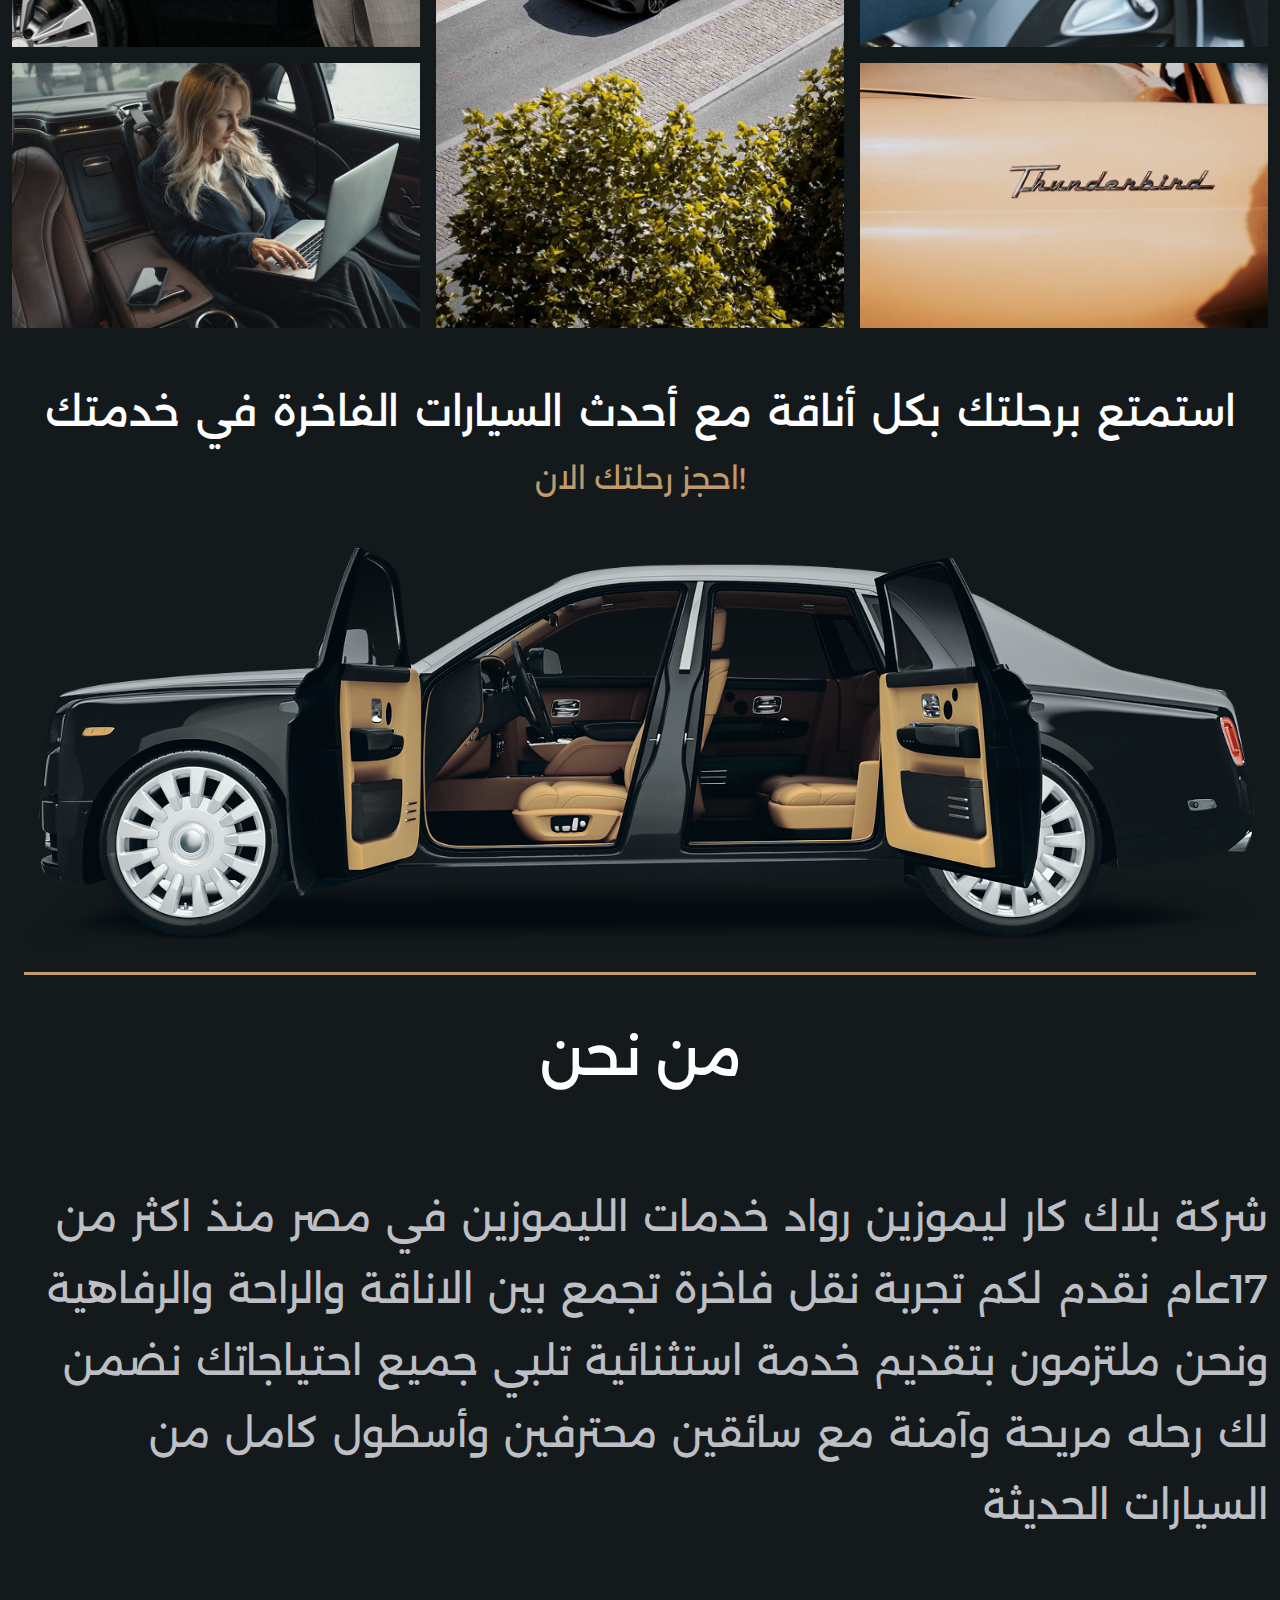
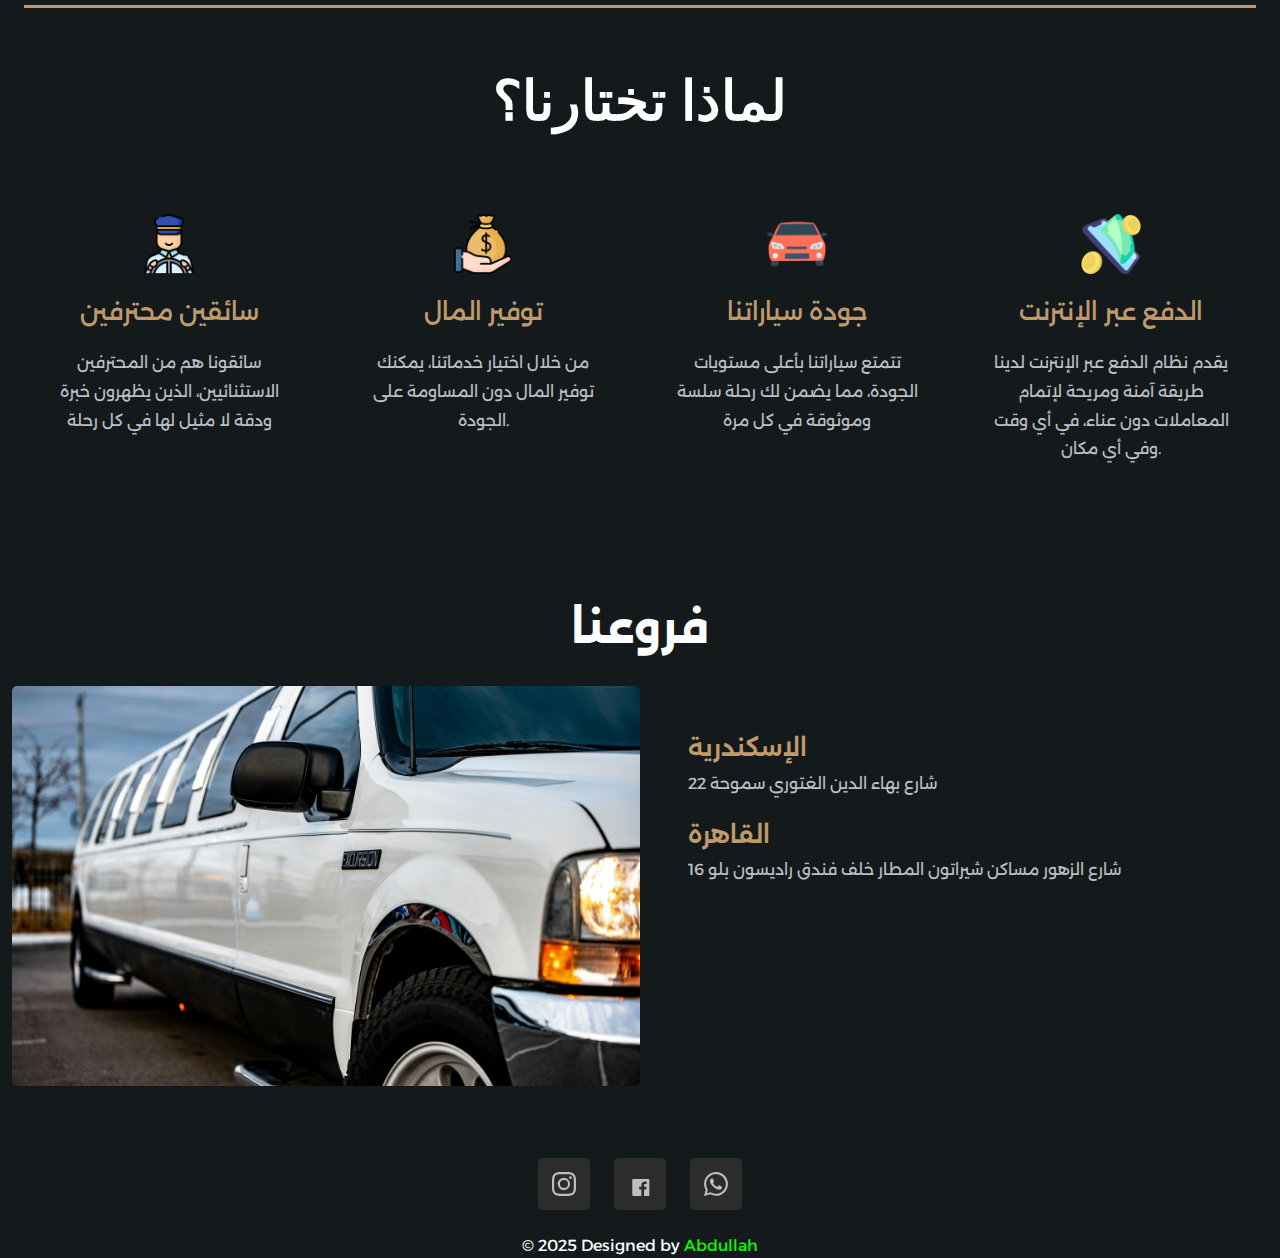
==== commit 9e393140: "last apdate" ====
--- a/index.html
+++ b/index.html
@@ -48,16 +48,16 @@
             >
               <ul class="navbar-nav mx-auto">
                 <li class="nav-item">
-                  <a class="nav-link" href="#home">Home</a>
+                  <a class="nav-link" href="#home">الرئيسية</a>
                 </li>
                 <li class="nav-item">
-                  <a class="nav-link" href="#about">About</a>
+                  <a class="nav-link" href="#Advantages">مميزاتنا</a>
                 </li>
                 <li class="nav-item">
-                  <a class="nav-link" href="#Advantages">Advantages</a>
+                  <a class="nav-link" href="#about">فروعنا</a>
                 </li>
                 <li class="nav-item">
-                  <a class="nav-link" href="#contact">Contact</a>
+                  <a class="nav-link" href="#contact">تواصل معنا</a>
                 </li>
               </ul>
             </div>
@@ -95,16 +95,16 @@
           <div class="offcanvas-body">
             <ul class="navbar-nav">
               <li class="nav-item">
-                <a class="nav-link" href="#home">Home</a>
+                <a class="nav-link" href="#home">الرئيسية</a>
               </li>
               <li class="nav-item">
-                <a class="nav-link" href="#about">About</a>
+                <a class="nav-link" href="#Advantages">مميزاتنا</a>
               </li>
               <li class="nav-item">
-                <a class="nav-link" href="#Advantages">Advantages</a>
+                <a class="nav-link" href="#about">فروعنا</a>
               </li>
               <li class="nav-item">
-                <a class="nav-link" href="#contact">Contact</a>
+                <a class="nav-link" href="#contact">تواصل معنا</a>
               </li>
             </ul>
           </div>
@@ -135,6 +135,17 @@
       </section>
 
       <div class="images-container container-fluid p-0 mt-5">
+        <a
+          href="https://wa.me/201276765139"
+          target="_blank"
+          class="whatsapp-float"
+        >
+          <img
+            src="./images/whatsapp-icon.png"
+            alt="WhatsApp"
+          />
+        </a>
+
         <div class="first-title mb-4">
           <h1
             class="fw-normal mb-3 text-center animate__animated animate__fadeInDown"
@@ -196,14 +207,14 @@
                 <img
                   src="./images/right-top.jpg"
                   alt="Right Top Image"
-                  class="img-fluid w-100"
+                  class="second-image img-fluid w-100"
                 />
               </div>
               <div class="image-bottom">
                 <img
                   src="./images/right-bootm.jpg"
                   alt="Right Bottom Image"
-                  class="img-fluid w-100"
+                  class="first-image img-fluid w-100"
                 />
               </div>
             </div>
@@ -234,7 +245,7 @@
       <div class="slogan sec-topic text-center">
         <h2 class="slogan-2 text-center">من نحن</h2>
         <br />
-        <p style="word-spacing: 7px">
+        <p style="word-spacing: 4px">
           شركة بلاك كار ليموزين رواد خدمات الليموزين في مصر منذ اكثر من 17عام
           نقدم لكم تجربة نقل فاخرة تجمع بين الاناقة والراحة والرفاهية ونحن
           ملتزمون بتقديم خدمة استثنائية تلبي جميع احتياجاتك نضمن لك رحله مريحة
@@ -367,21 +378,25 @@
             <div
               class="social-links d-flex justify-content-center align-items-center gap-4"
             >
-              <a href="#" class="social-icon instagram" aria-label="Instagram">
+              <a
+                href="https://www.instagram.com/limousineblackcar?igsh=MXFmenpnMGs1NHcxcg=="
+                class="social-icon instagram"
+                aria-label="Instagram"
+              >
                 <svg viewBox="0 0 16 16" class="icon">
                   <path
                     d="M8 0C5.829 0 5.556.01 4.703.048 3.85.088 3.269.222 2.76.42a3.917 3.917 0 0 0-1.417.923A3.927 3.927 0 0 0 .42 2.76C.222 3.268.087 3.85.048 4.7.01 5.555 0 5.827 0 8.001c0 2.172.01 2.444.048 3.297.04.852.174 1.433.372 1.942.205.526.478.972.923 1.417.444.445.89.719 1.416.923.51.198 1.09.333 1.942.372C5.555 15.99 5.827 16 8 16s2.444-.01 3.298-.048c.851-.04 1.434-.174 1.943-.372a3.916 3.916 0 0 0 1.416-.923c.445-.445.718-.891.923-1.417.197-.509.332-1.09.372-1.942C15.99 10.445 16 10.173 16 8s-.01-2.445-.048-3.299c-.04-.851-.175-1.433-.372-1.941a3.926 3.926 0 0 0-.923-1.417A3.911 3.911 0 0 0 13.24.42c-.51-.198-1.092-.333-1.943-.372C10.443.01 10.172 0 7.998 0h.003zm-.717 1.442h.718c2.136 0 2.389.007 3.232.046.78.035 1.204.166 1.486.275.373.145.64.319.92.599.28.28.453.546.598.92.11.281.24.705.275 1.485.039.843.047 1.096.047 3.231s-.008 2.389-.047 3.232c-.035.78-.166 1.203-.275 1.485a2.47 2.47 0 0 1-.599.919c-.28.28-.546.453-.92.598-.28.11-.704.24-1.485.276-.843.038-1.096.047-3.232.047s-2.39-.009-3.233-.047c-.78-.036-1.203-.166-1.485-.276a2.478 2.478 0 0 1-.92-.598 2.48 2.48 0 0 1-.6-.92c-.109-.281-.24-.705-.275-1.485-.038-.843-.046-1.096-.046-3.233 0-2.136.008-2.388.046-3.231.036-.78.166-1.204.276-1.486.145-.373.319-.64.599-.92.28-.28.546-.453.92-.598.282-.11.705-.24 1.485-.276.738-.034 1.024-.044 2.515-.045v.002zm4.988 1.328a.96.96 0 1 0 0 1.92.96.96 0 0 0 0-1.92zm-4.27 1.122a4.109 4.109 0 1 0 0 8.217 4.109 4.109 0 0 0 0-8.217zm0 1.441a2.667 2.667 0 1 1 0 5.334 2.667 2.667 0 0 1 0-5.334z"
                   ></path>
                 </svg>
               </a>
-
+              <!-- 
               <a href="#" class="social-icon tiktok" aria-label="TikTok">
                 <svg viewBox="0 0 48 48" class="icon">
                   <path
                     d="M38.0766847,15.8542954 C36.0693906,15.7935177 34.2504839,14.8341149 32.8791434,13.5466056 C32.1316475,12.8317108 31.540171,11.9694126 31.1415066,11.0151329 C30.7426093,10.0603874 30.5453728,9.03391952 30.5619062,8 L24.9731521,8 L24.9731521,28.8295196 C24.9731521,32.3434487 22.8773693,34.4182737 20.2765028,34.4182737 C19.6505623,34.4320127 19.0283477,34.3209362 18.4461858,34.0908659 C17.8640239,33.8612612 17.3337909,33.5175528 16.8862248,33.0797671 C16.4386588,32.6422142 16.0833071,32.1196657 15.8404292,31.5426268 C15.5977841,30.9658208 15.4727358,30.3459348 15.4727358,29.7202272 C15.4727358,29.0940539 15.5977841,28.4746337 15.8404292,27.8978277 C16.0833071,27.3207888 16.4386588,26.7980074 16.8862248,26.3604545 C17.3337909,25.9229017 17.8640239,25.5791933 18.4461858,25.3491229 C19.0283477,25.1192854 19.6505623,25.0084418 20.2765028,25.0219479 C20.7939283,25.0263724 21.3069293,25.1167239 21.794781,25.2902081 L21.794781,19.5985278 C21.2957518,19.4900128 20.7869423,19.436221 20.2765028,19.4380839 C18.2431278,19.4392483 16.2560928,20.0426009 14.5659604,21.1729264 C12.875828,22.303019 11.5587449,23.9090873 10.7814424,25.7878401 C10.003907,27.666593 10.1981162,31.7275214 13.0129853,36.9904978 C14.4509252,38.4277391 16.2828722,39.4064696 18.277126,39.8028054 C20.2711469,40.1991413 22.3382874,39.9951517 24.2163416,39.2169177 C26.0948616,38.4384508 27.7002312,37.1209021 28.8296253,35.4300711 C29.9592522,33.7397058 30.5619062,31.7522051 30.5619062,29.7188301 L30.5619062,18.8324027 C32.7275484,20.3418321 35.3149087,21.0404263 38.0766847,21.0867664 L38.0766847,15.8542954 Z"
                   ></path>
                 </svg>
-              </a>
+              </a> -->
 
               <a
                 href="https://www.facebook.com/share/1ETnJgKKNZ/"
@@ -410,6 +425,18 @@
           </div>
         </div>
       </footer>
+      <footer>
+        <p class="text-center text-white">
+          © 2025 Designed by
+          <a
+            href="https://wa.me/201276765139"
+            target="_blank"
+            style="color: #00ff00; text-decoration: none"
+          >
+            Abdullah
+          </a>
+        </p>
+      </footer>
     </div>
 
     <script
--- a/index.css
+++ b/index.css
@@ -74,6 +74,42 @@
 
 video {
   transition: all 0.3s ease;
+}
+
+.whatsapp-float {
+  position: fixed;
+  bottom: 20px;
+  right: 20px;
+  z-index: 1000;
+}
+
+.whatsapp-float img {
+  width: 60px; 
+  /* height: 60px; */
+  /* border-radius: 50%;
+  box-shadow: 0 4px 8px rgba(0, 0, 0, 0.3); */
+  transition: transform 0.3s ease-in-out;
+}
+
+.whatsapp-float img:hover {
+  transform: scale(1.1);
+}
+
+/* تصغير الأيقونة على الشاشات الصغيرة */
+@media (max-width: 768px) {
+  .whatsapp-float img {
+    width: 50px;
+    height: 50px;
+  }
+}
+
+@media (max-width: 480px) {
+  .whatsapp-float img {
+    width: 40px;
+    height: 40px;
+    bottom: 15px;
+    right: 15px;
+  }
 }
 
 .first-title h1 {
@@ -134,7 +170,7 @@
 }
 .topic p {
   font-family: "Alexandria", serif;
-  font-size: clamp(40px, 5vw, 20px);
+  font-size: clamp(30px, 5vw, 20px);
   color: var(--primary-color);
 }
 .car-page {
@@ -389,4 +425,8 @@
     width: 20px;
     height: 20px;
   }
-}
+  .first-image,
+  .second-image {
+    display: none;
+  }
+}
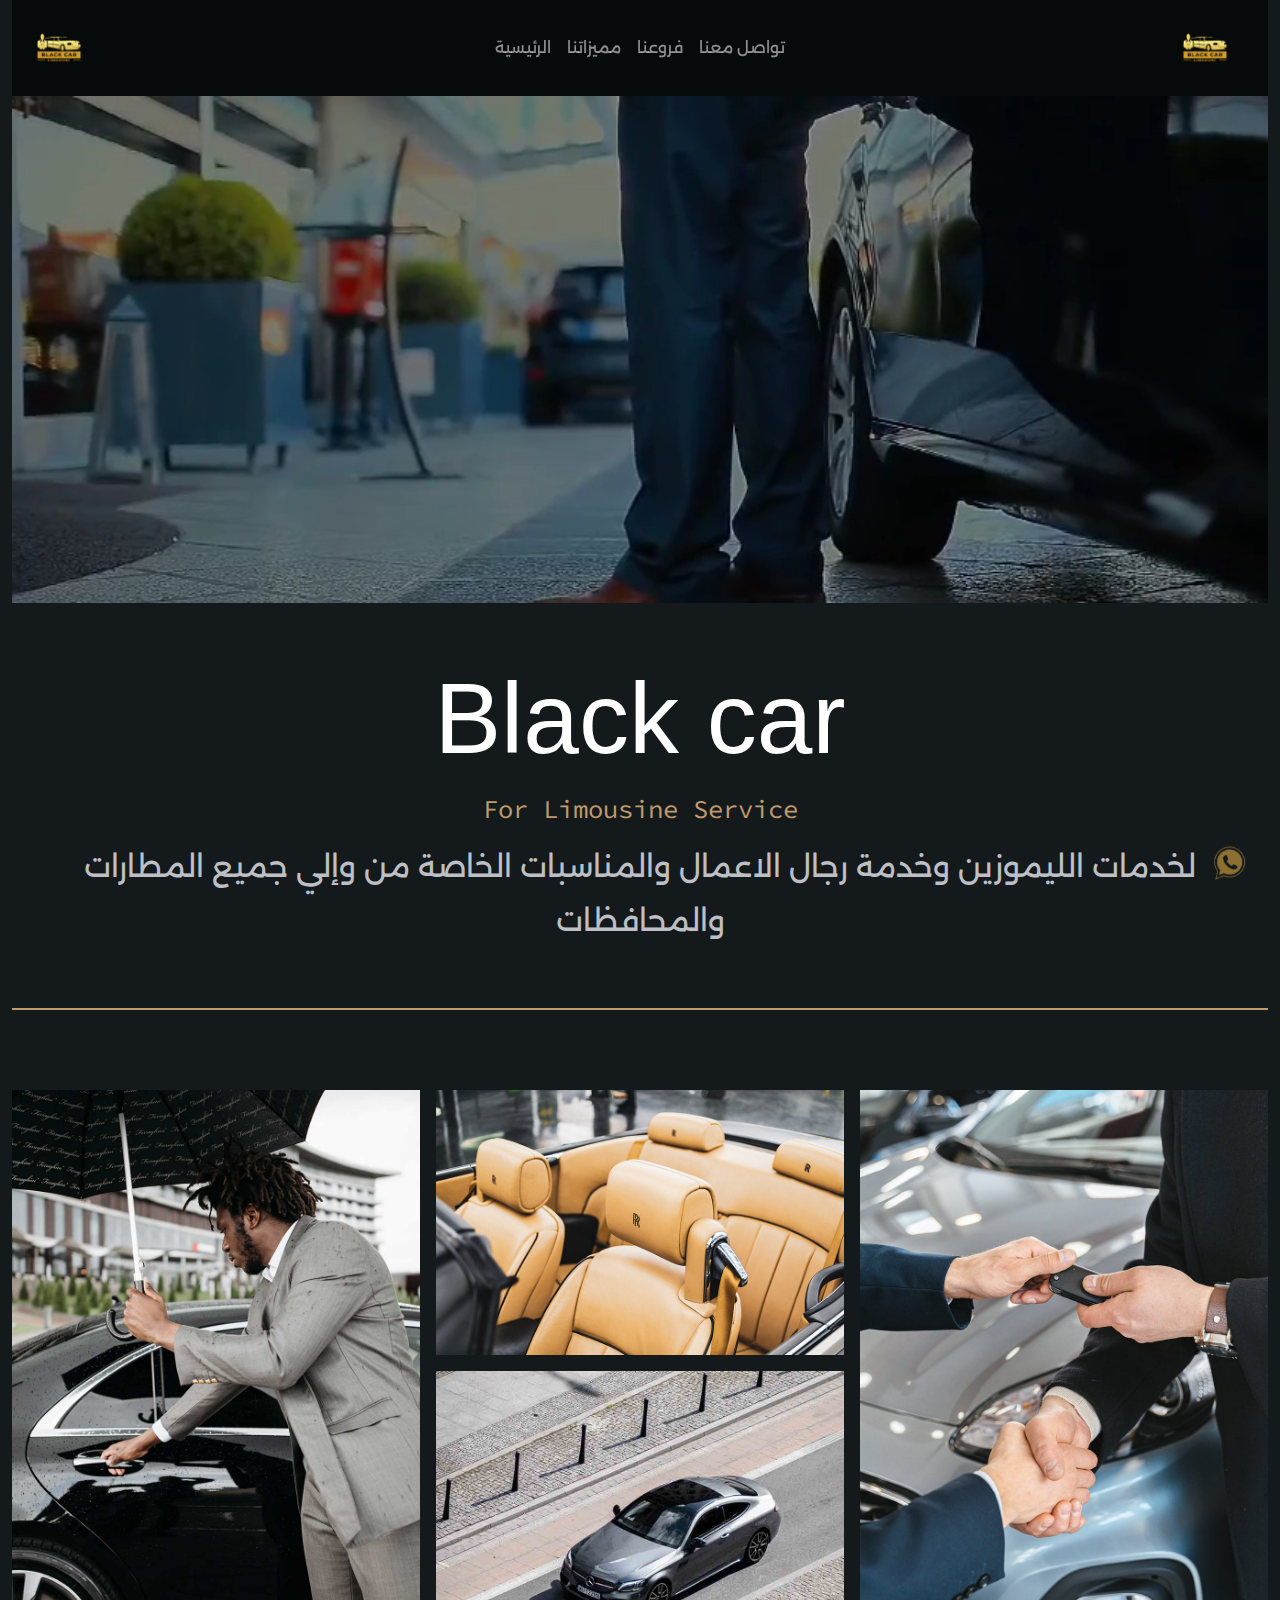
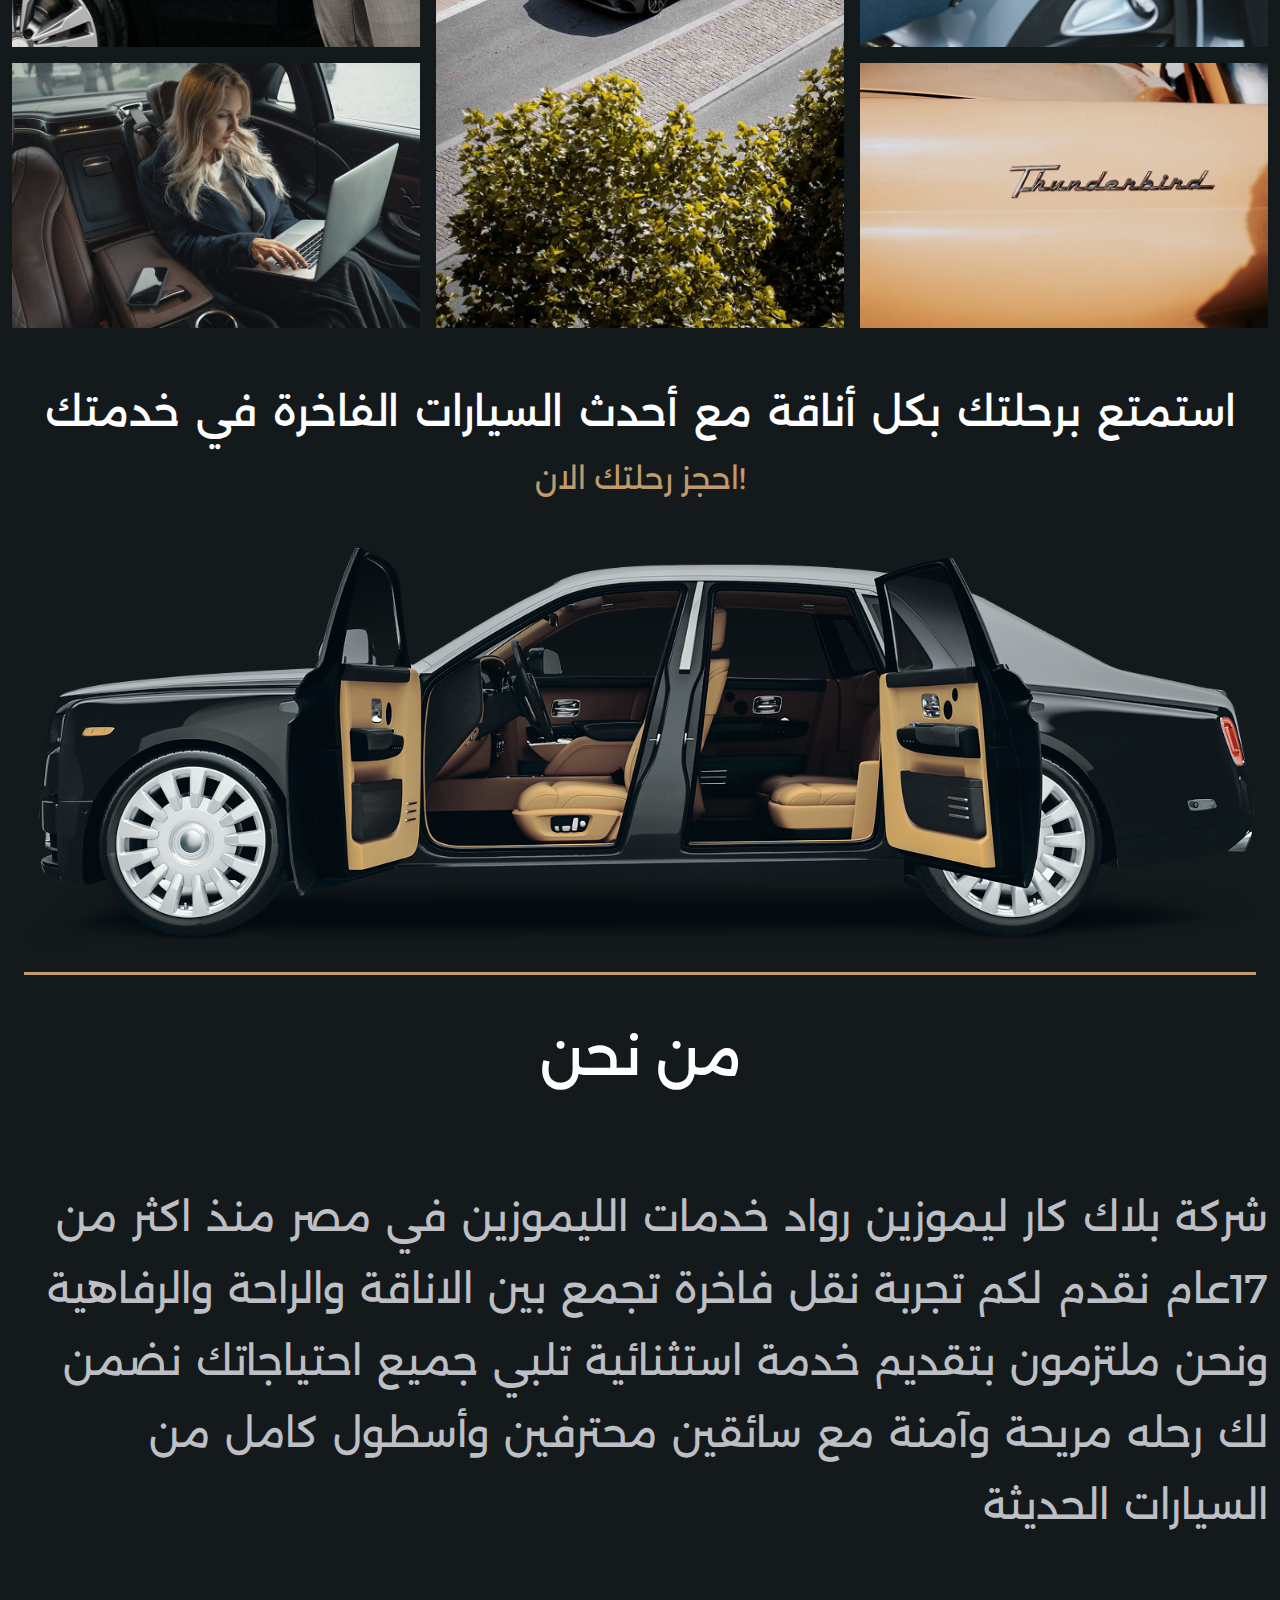
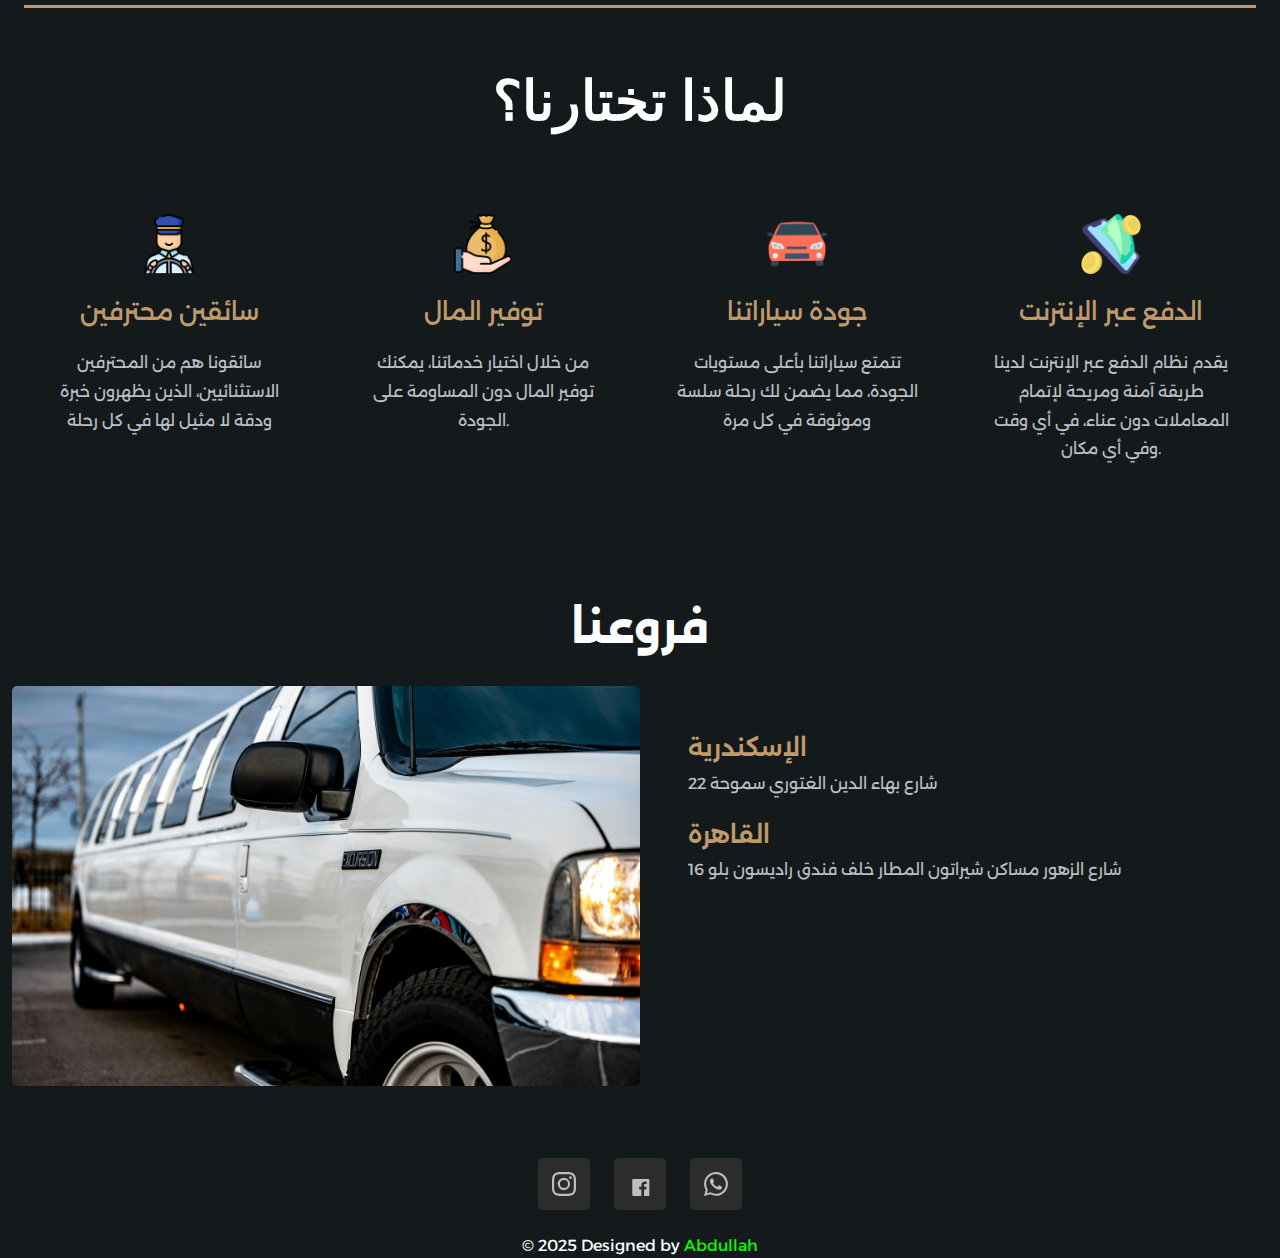
==== commit 43f3299d: "final" ====
--- a/index.html
+++ b/index.html
@@ -136,7 +136,7 @@
 
       <div class="images-container container-fluid p-0 mt-5">
         <a
-          href="https://wa.me/201276765139"
+          href="https://wa.me/201280403847"
           target="_blank"
           class="whatsapp-float"
         >
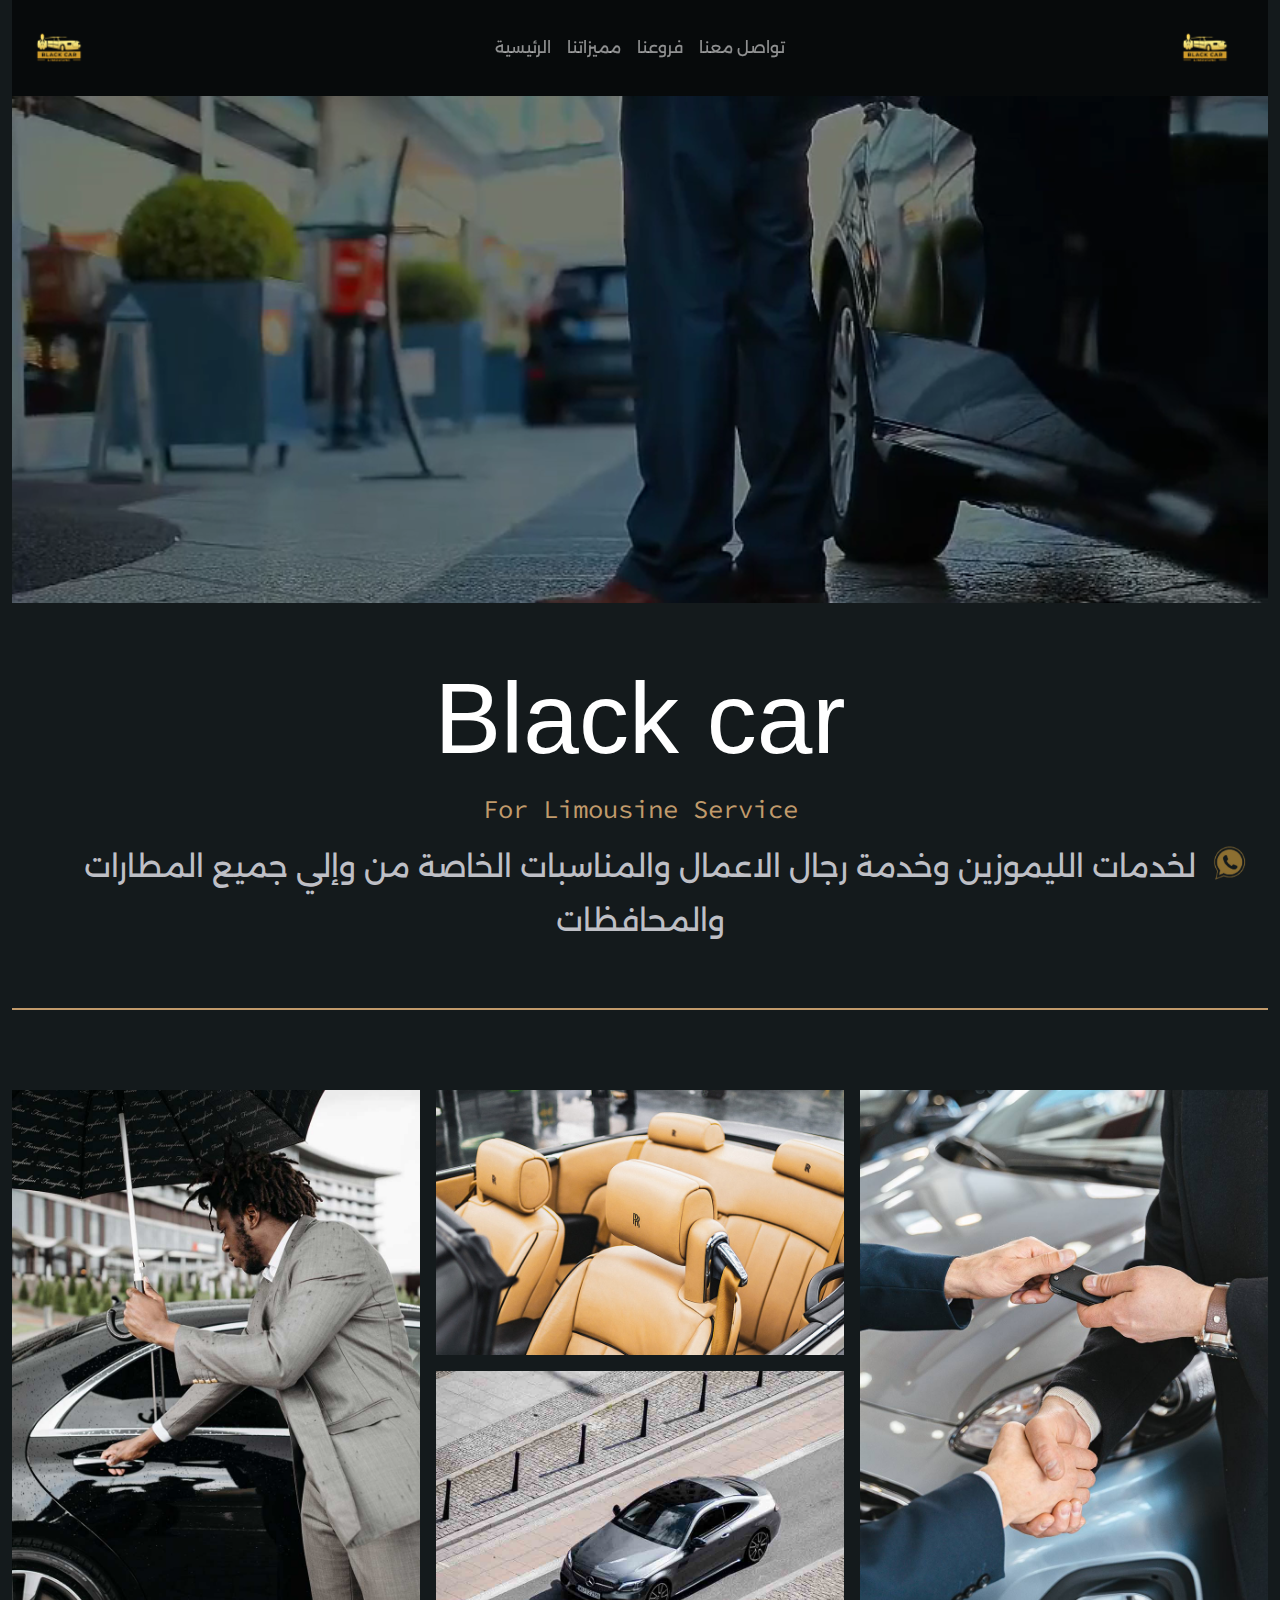
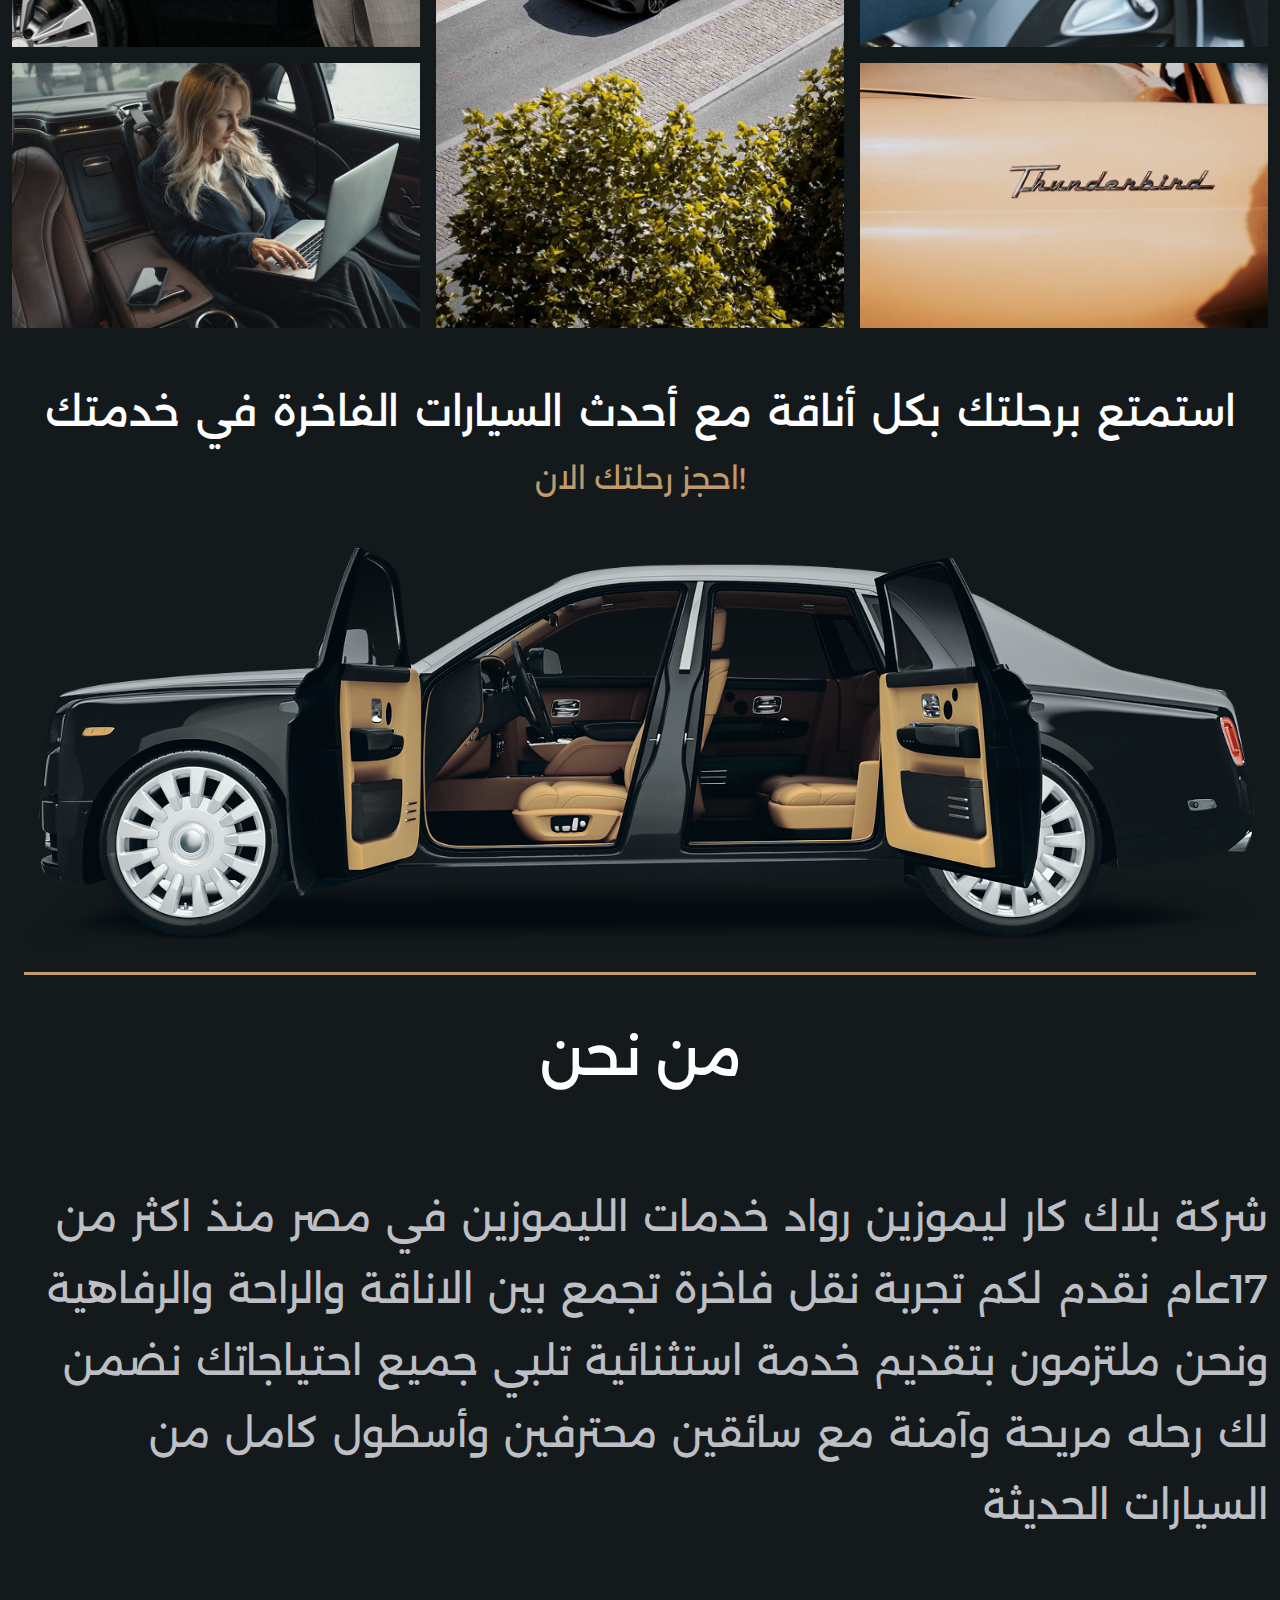
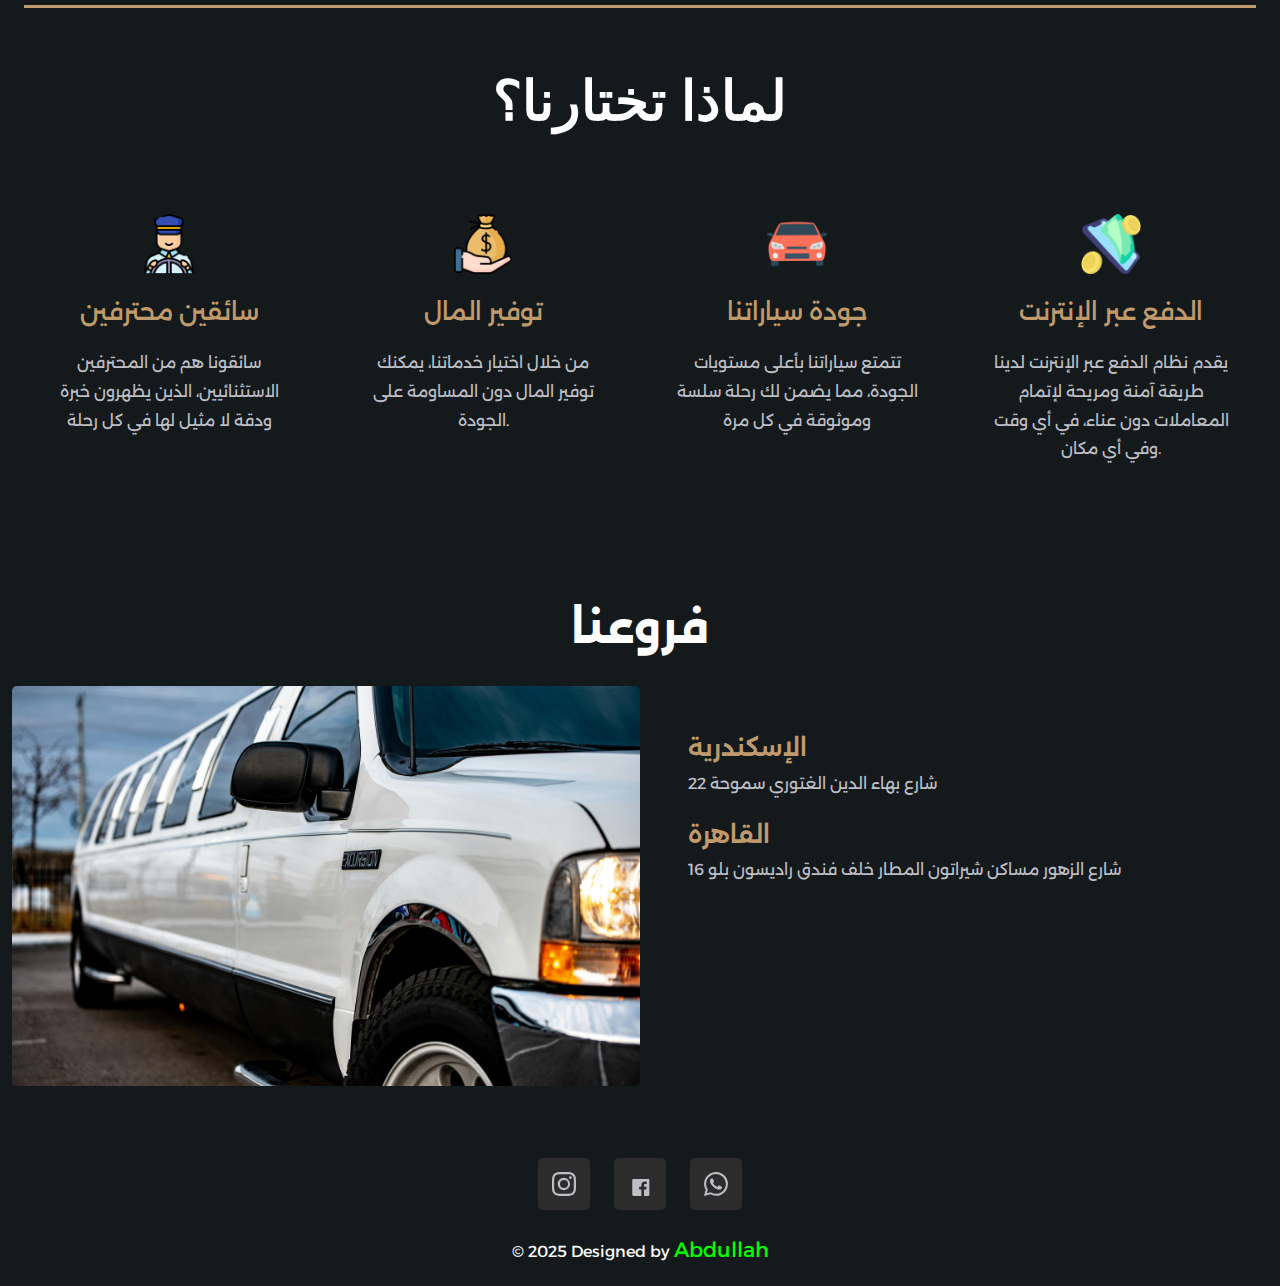
==== commit 86a124b0: "23-2" ====
--- a/index.html
+++ b/index.html
@@ -140,10 +140,7 @@
           target="_blank"
           class="whatsapp-float"
         >
-          <img
-            src="./images/whatsapp-icon.png"
-            alt="WhatsApp"
-          />
+          <img src="./images/whatsapp-icon.png" alt="WhatsApp" />
         </a>
 
         <div class="first-title mb-4">
@@ -426,14 +423,14 @@
         </div>
       </footer>
       <footer>
-        <p class="text-center text-white">
+        <p class="text-center text-white my-name">
           © 2025 Designed by
           <a
             href="https://wa.me/201276765139"
             target="_blank"
             style="color: #00ff00; text-decoration: none"
           >
-            Abdullah
+            <span>Abdullah</span>
           </a>
         </p>
       </footer>
--- a/index.css
+++ b/index.css
@@ -84,7 +84,7 @@
 }
 
 .whatsapp-float img {
-  width: 60px; 
+  width: 60px;
   /* height: 60px; */
   /* border-radius: 50%;
   box-shadow: 0 4px 8px rgba(0, 0, 0, 0.3); */
@@ -105,7 +105,7 @@
 
 @media (max-width: 480px) {
   .whatsapp-float img {
-    width: 40px;
+    /* width: 40px; */
     height: 40px;
     bottom: 15px;
     right: 15px;
@@ -430,3 +430,7 @@
     display: none;
   }
 }
+.my-name span {
+  padding-bottom: 1.5rem;
+  font-size: 1.3rem;
+}
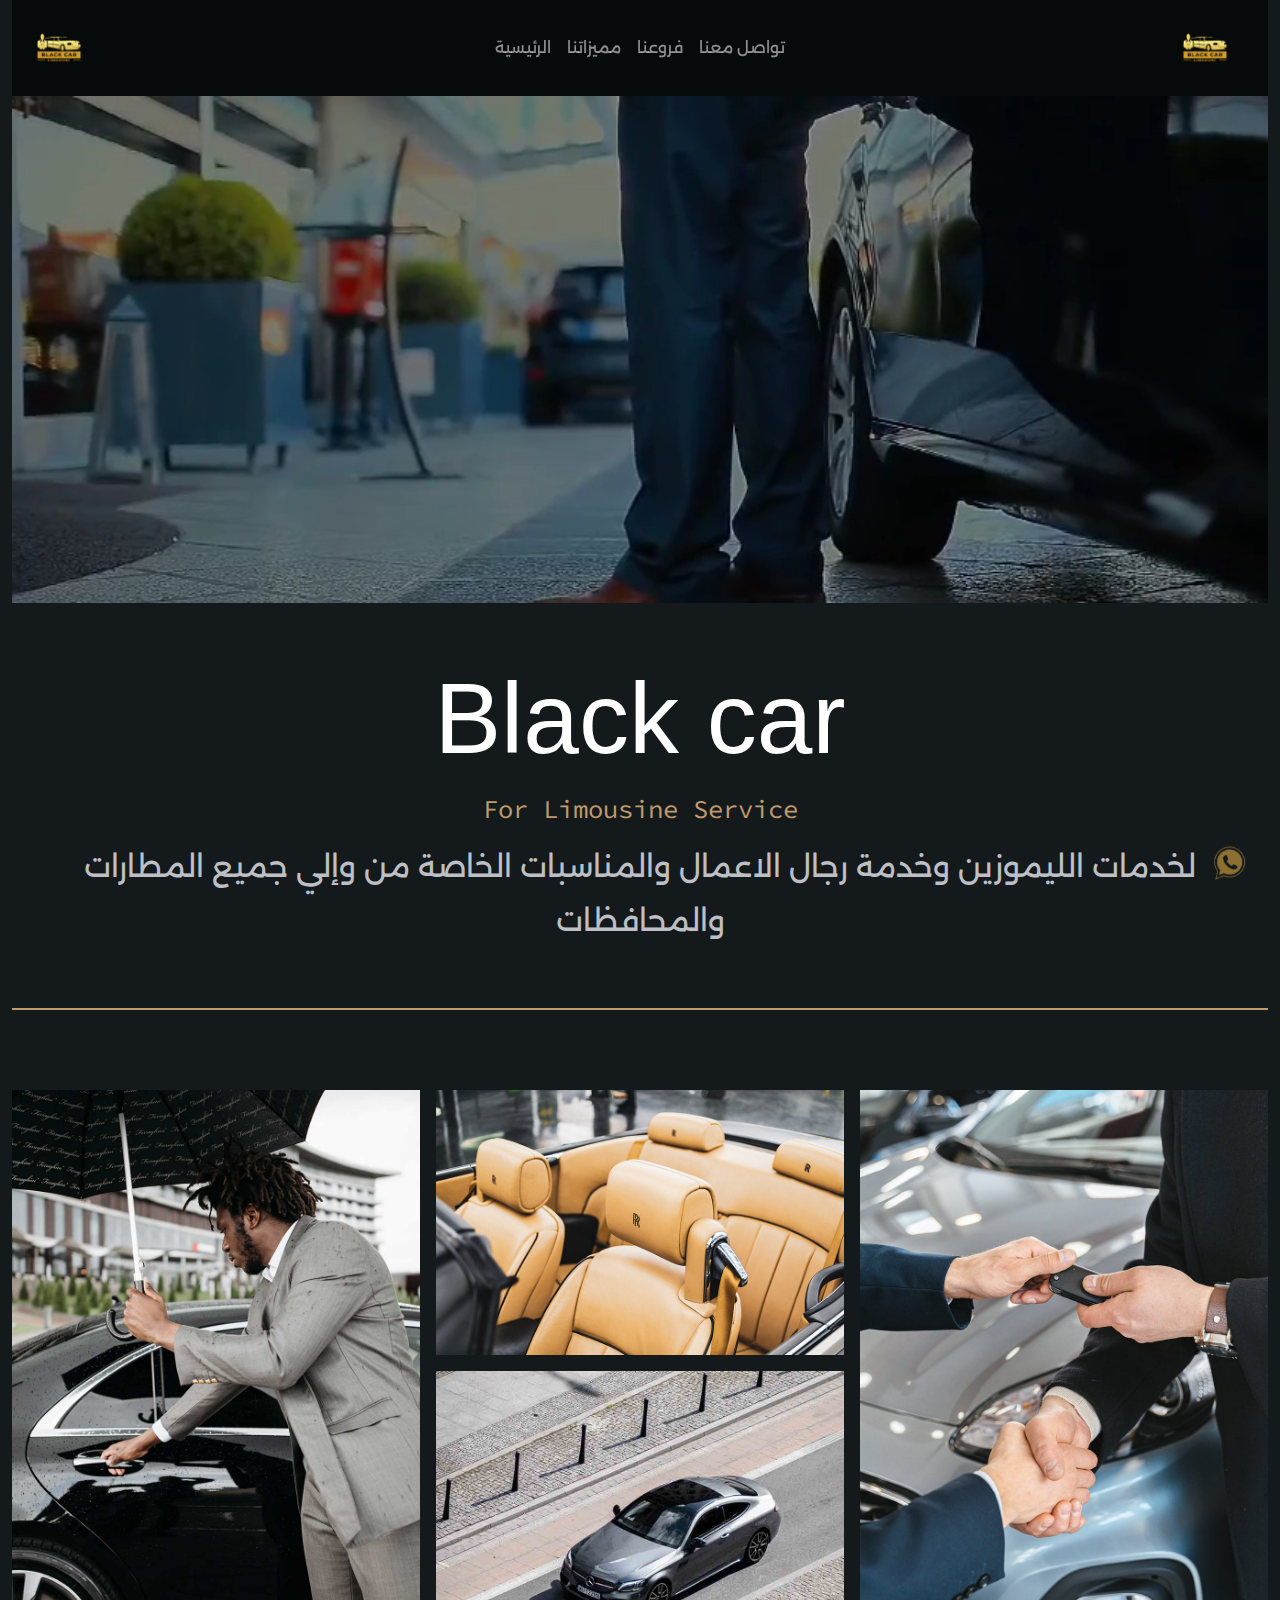
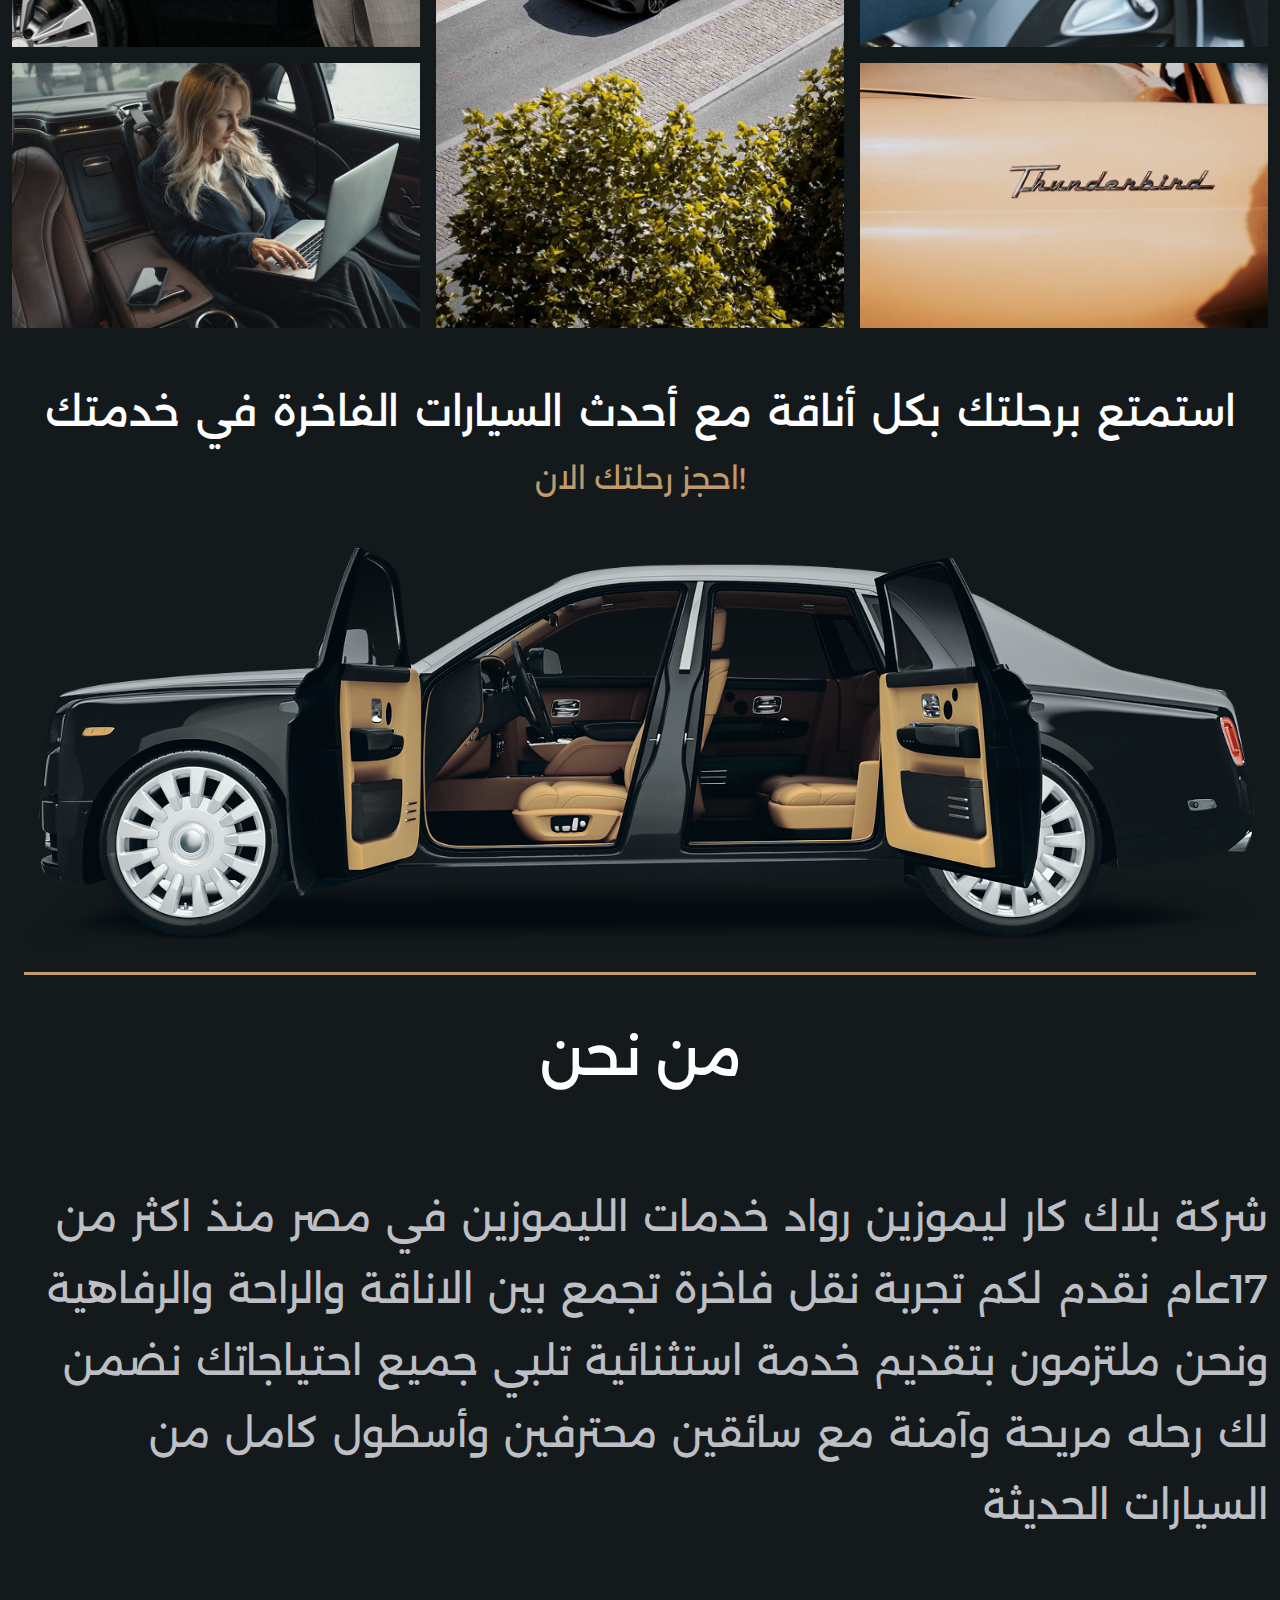
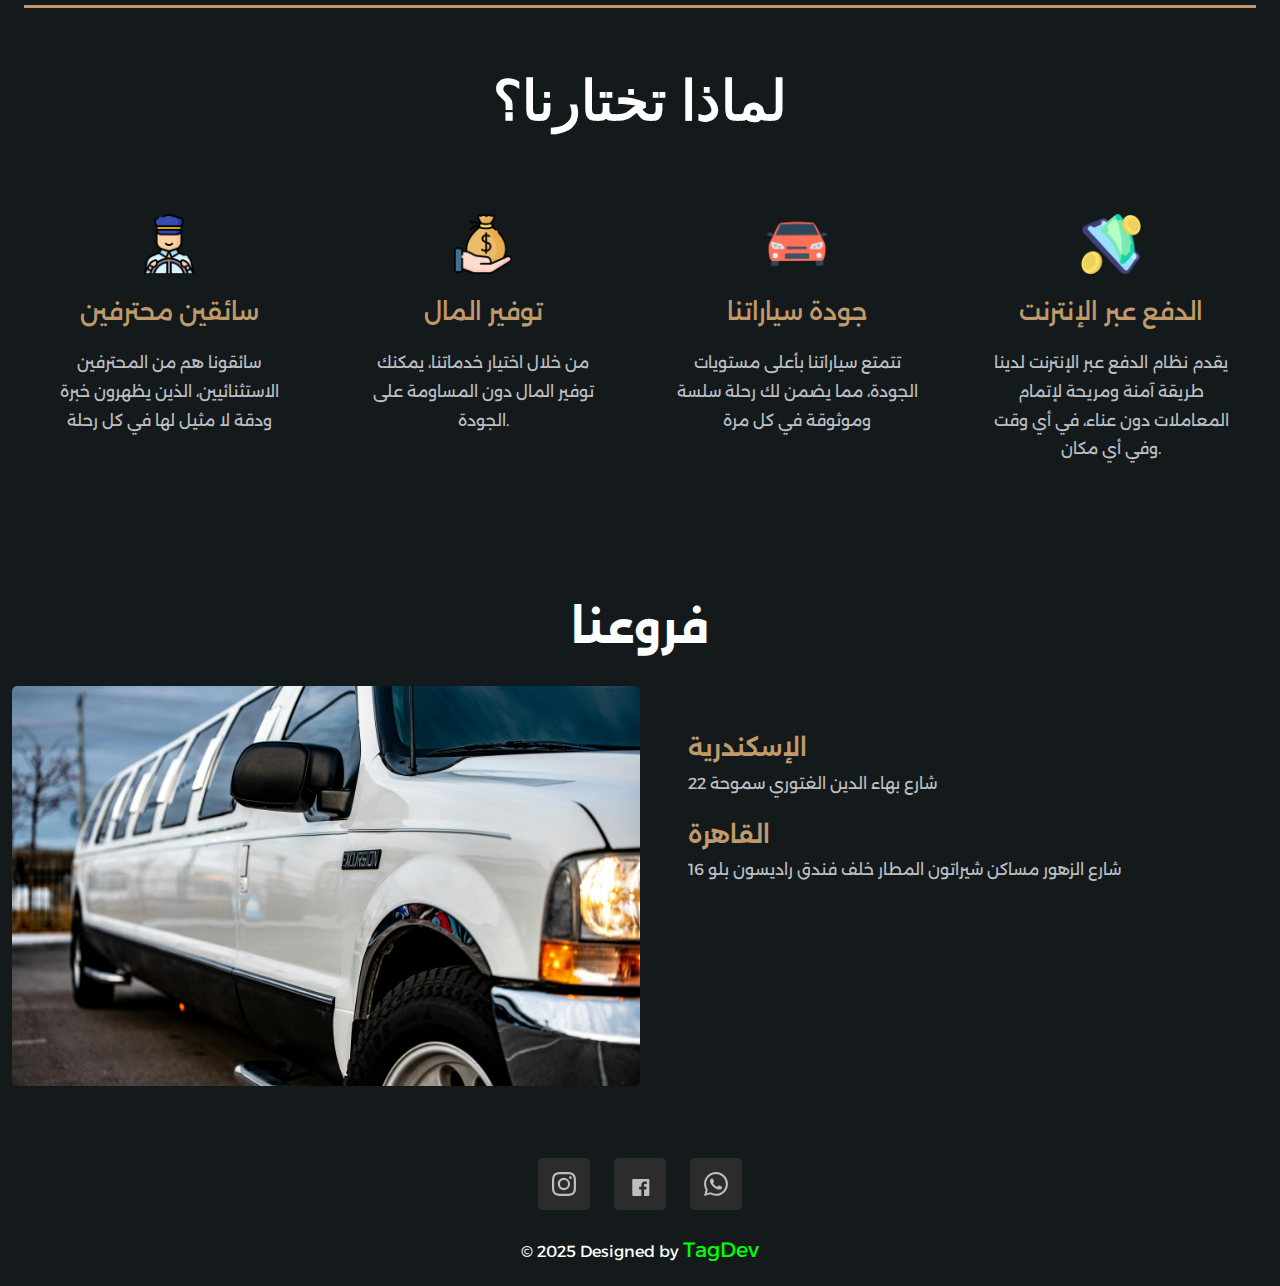
==== commit 3ba7b6fb: "finally" ====
--- a/index.html
+++ b/index.html
@@ -430,7 +430,7 @@
             target="_blank"
             style="color: #00ff00; text-decoration: none"
           >
-            <span>Abdullah</span>
+            <span>TagDev</span>
           </a>
         </p>
       </footer>
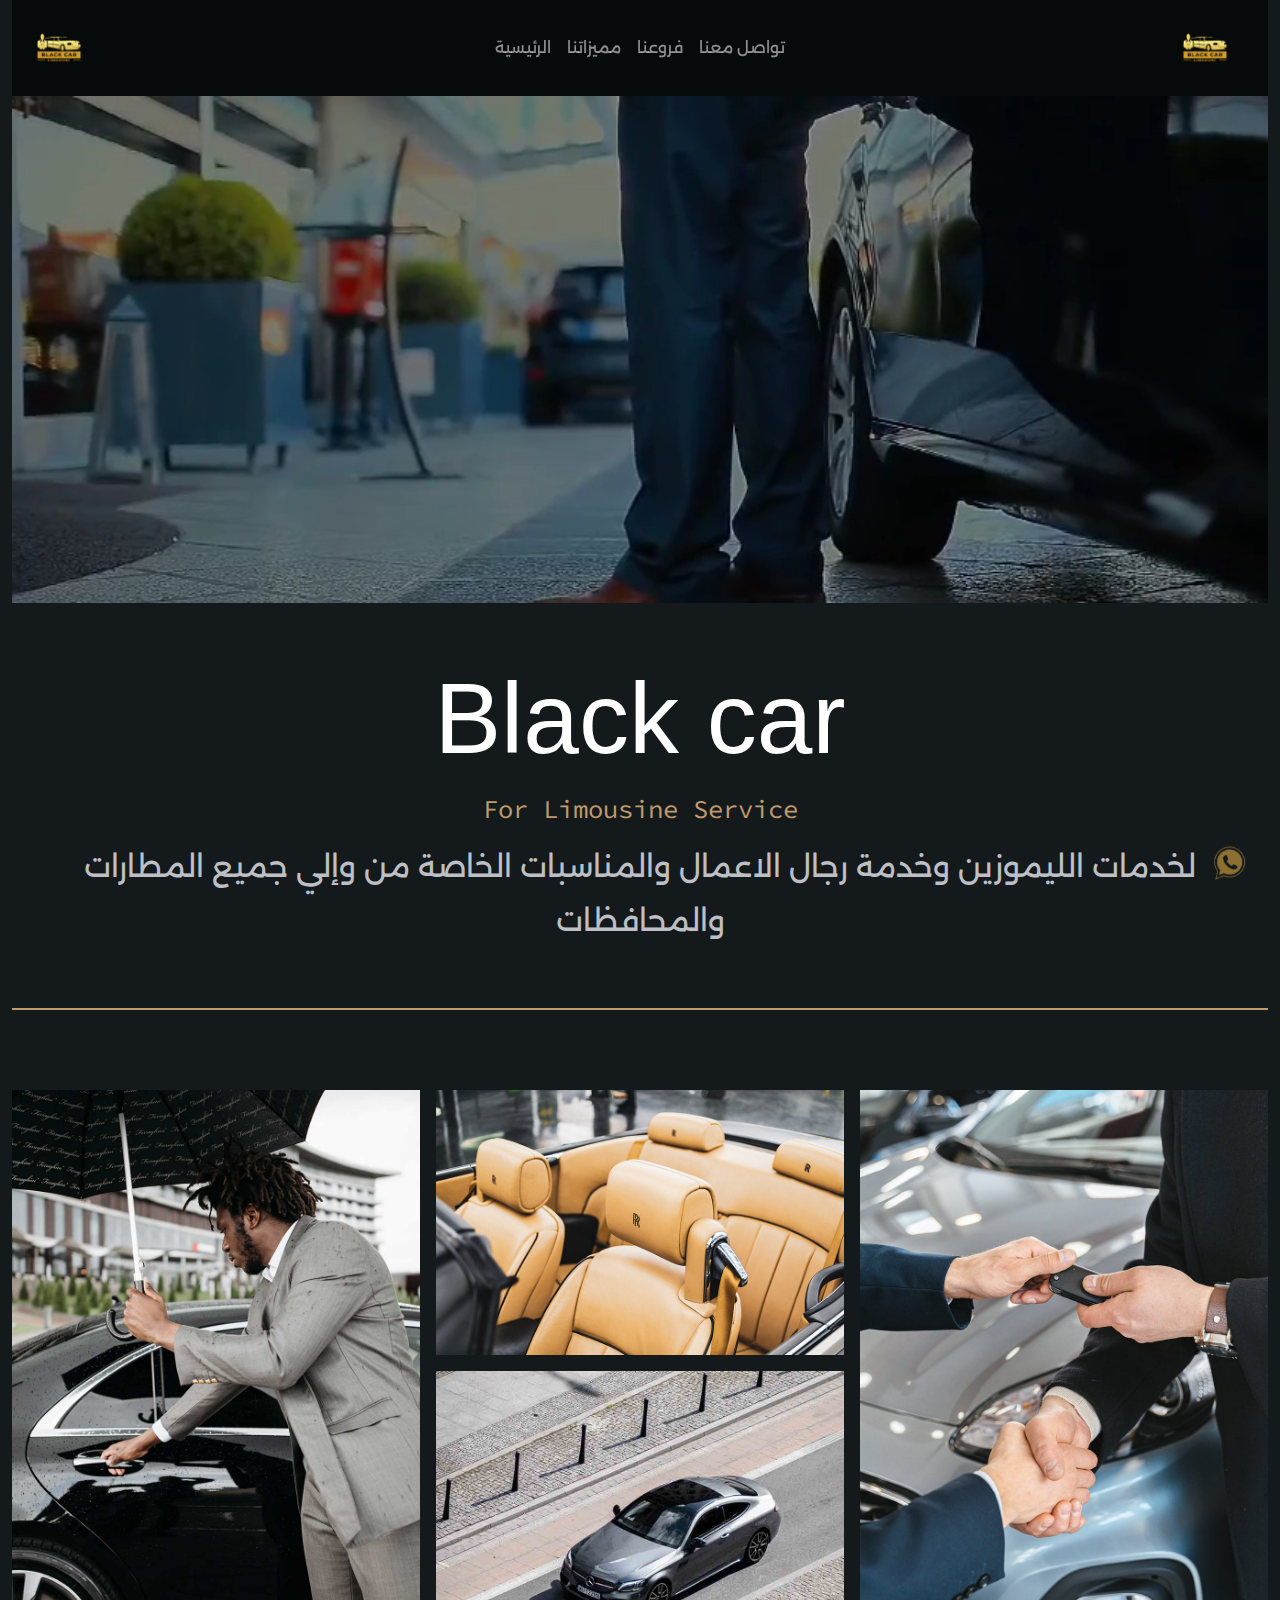
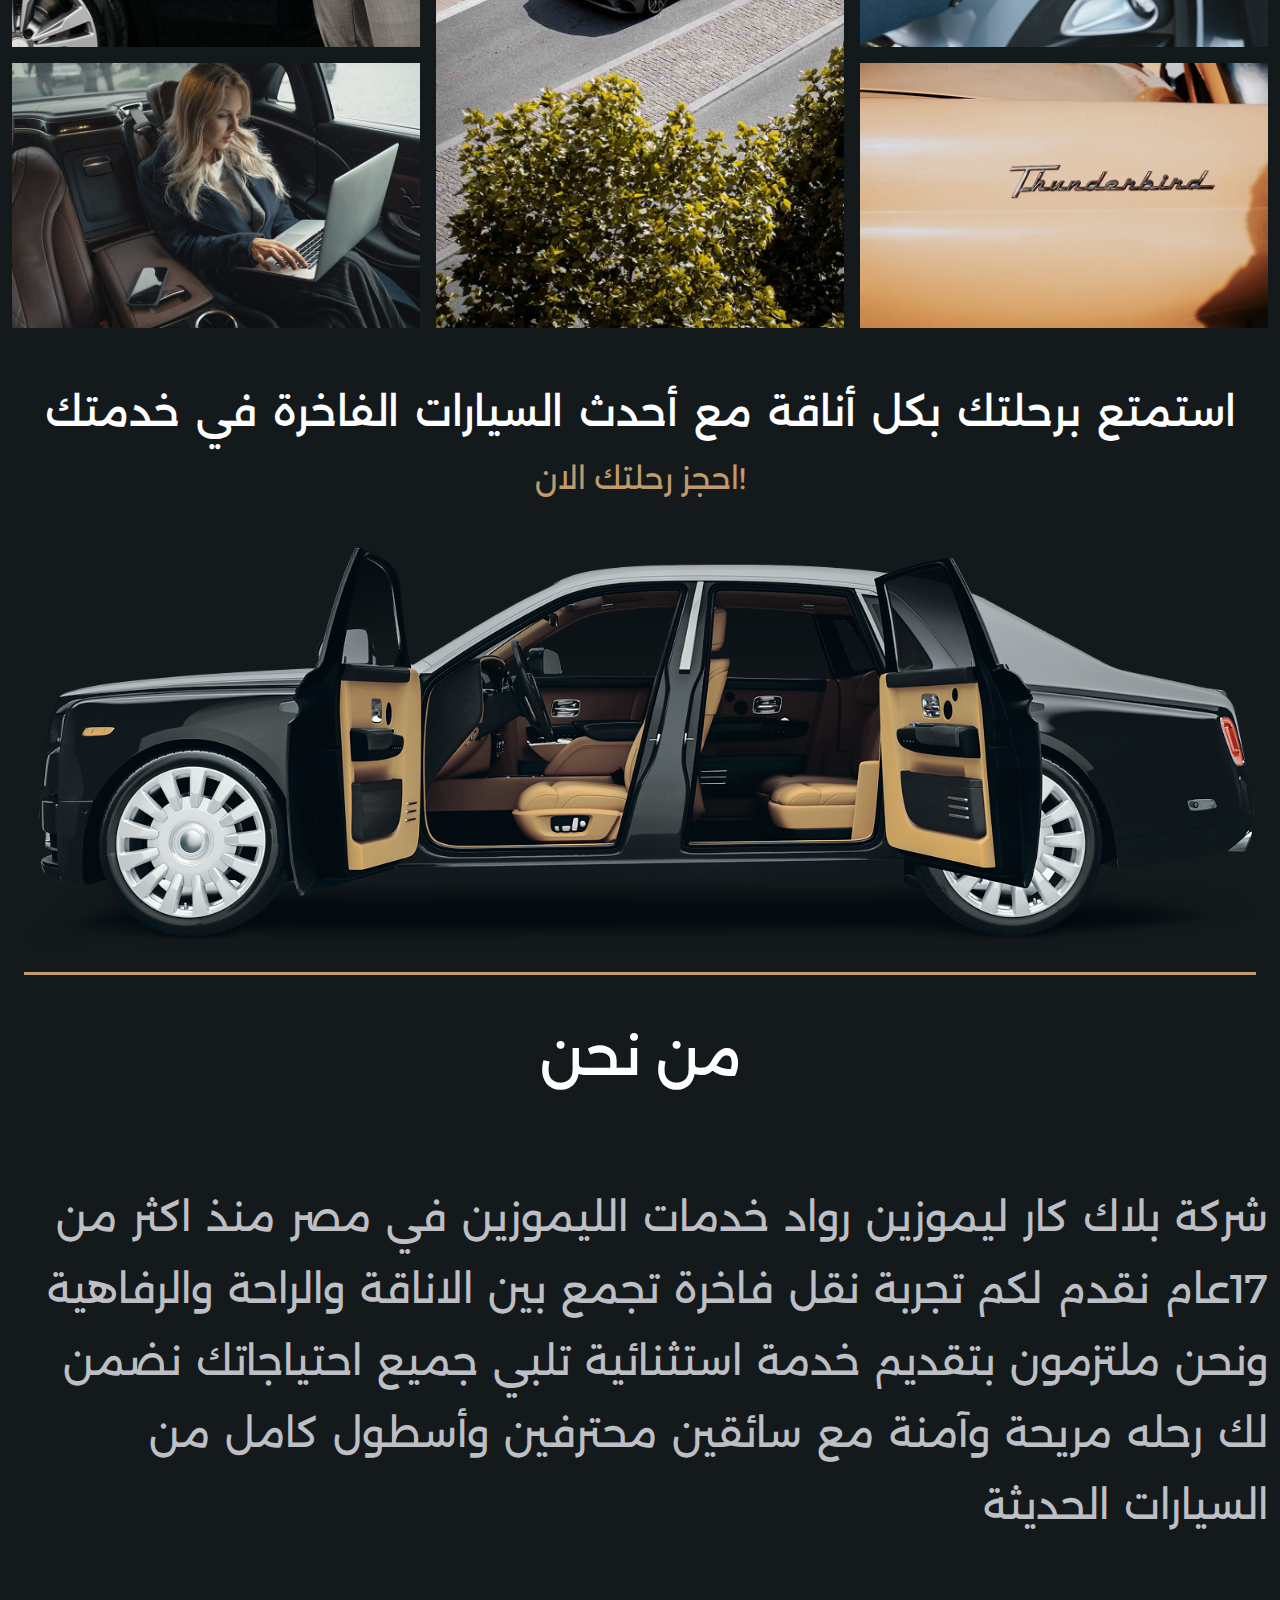
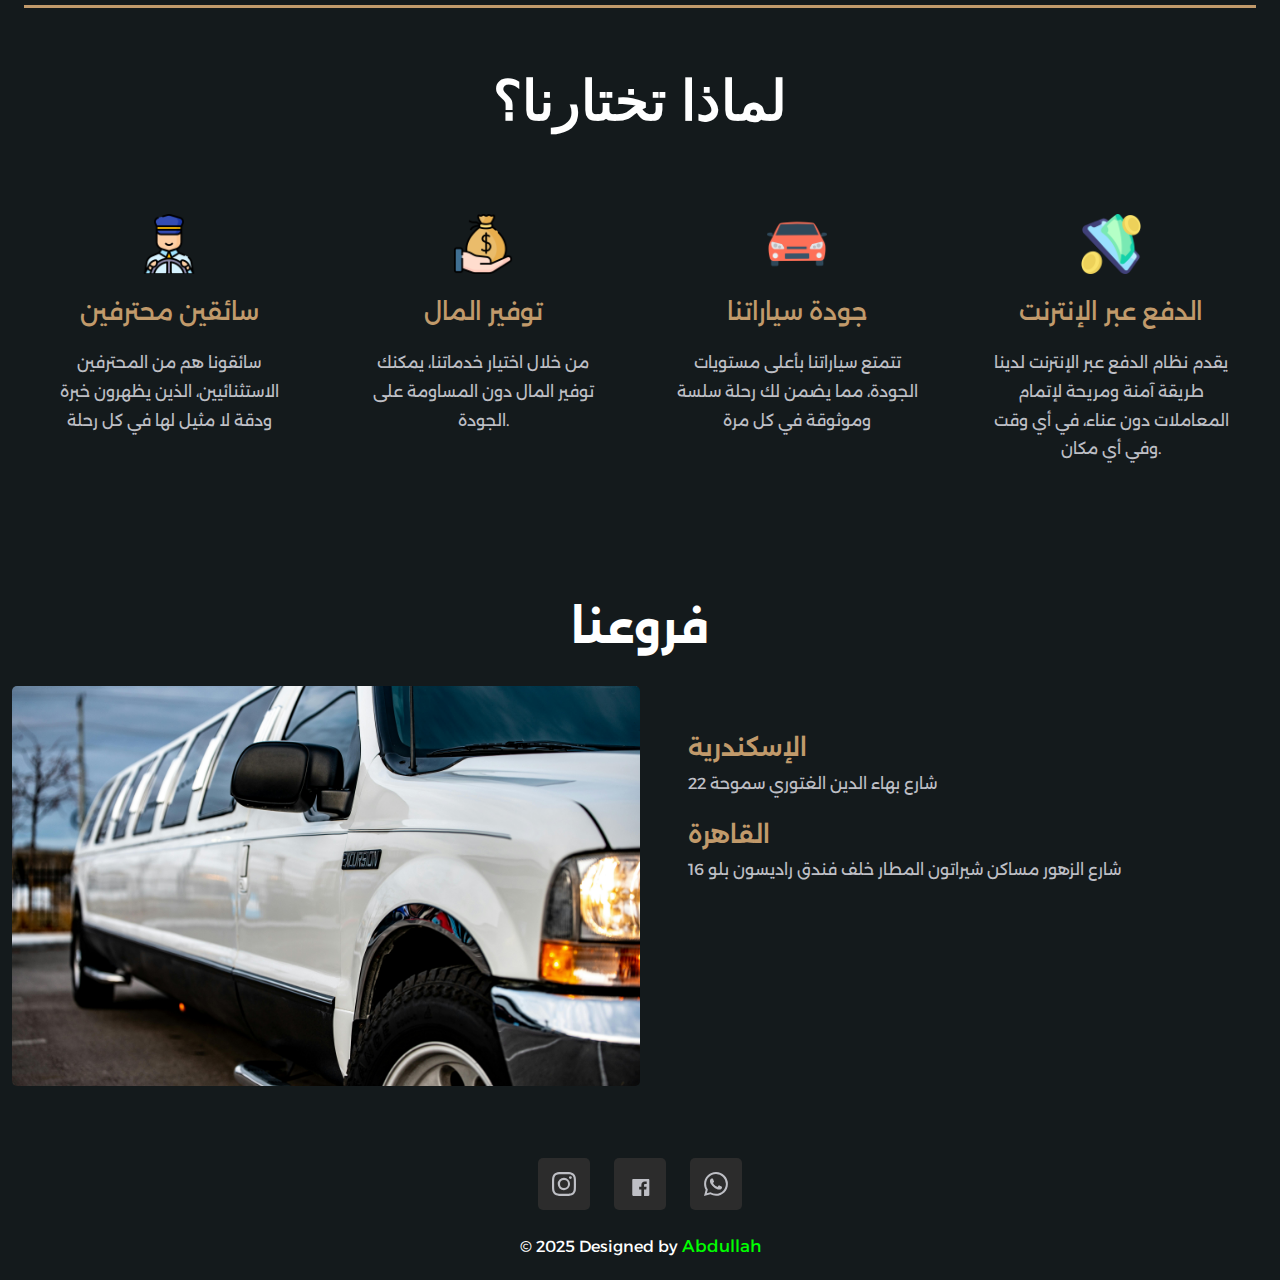
==== commit d0e70c14: "name" ====
--- a/index.html
+++ b/index.html
@@ -430,7 +430,7 @@
             target="_blank"
             style="color: #00ff00; text-decoration: none"
           >
-            <span>TagDev</span>
+            <span>Abdullah</span>
           </a>
         </p>
       </footer>
--- a/index.css
+++ b/index.css
@@ -432,5 +432,5 @@
 }
 .my-name span {
   padding-bottom: 1.5rem;
-  font-size: 1.3rem;
-}
+  font-size: 17px;
+}
